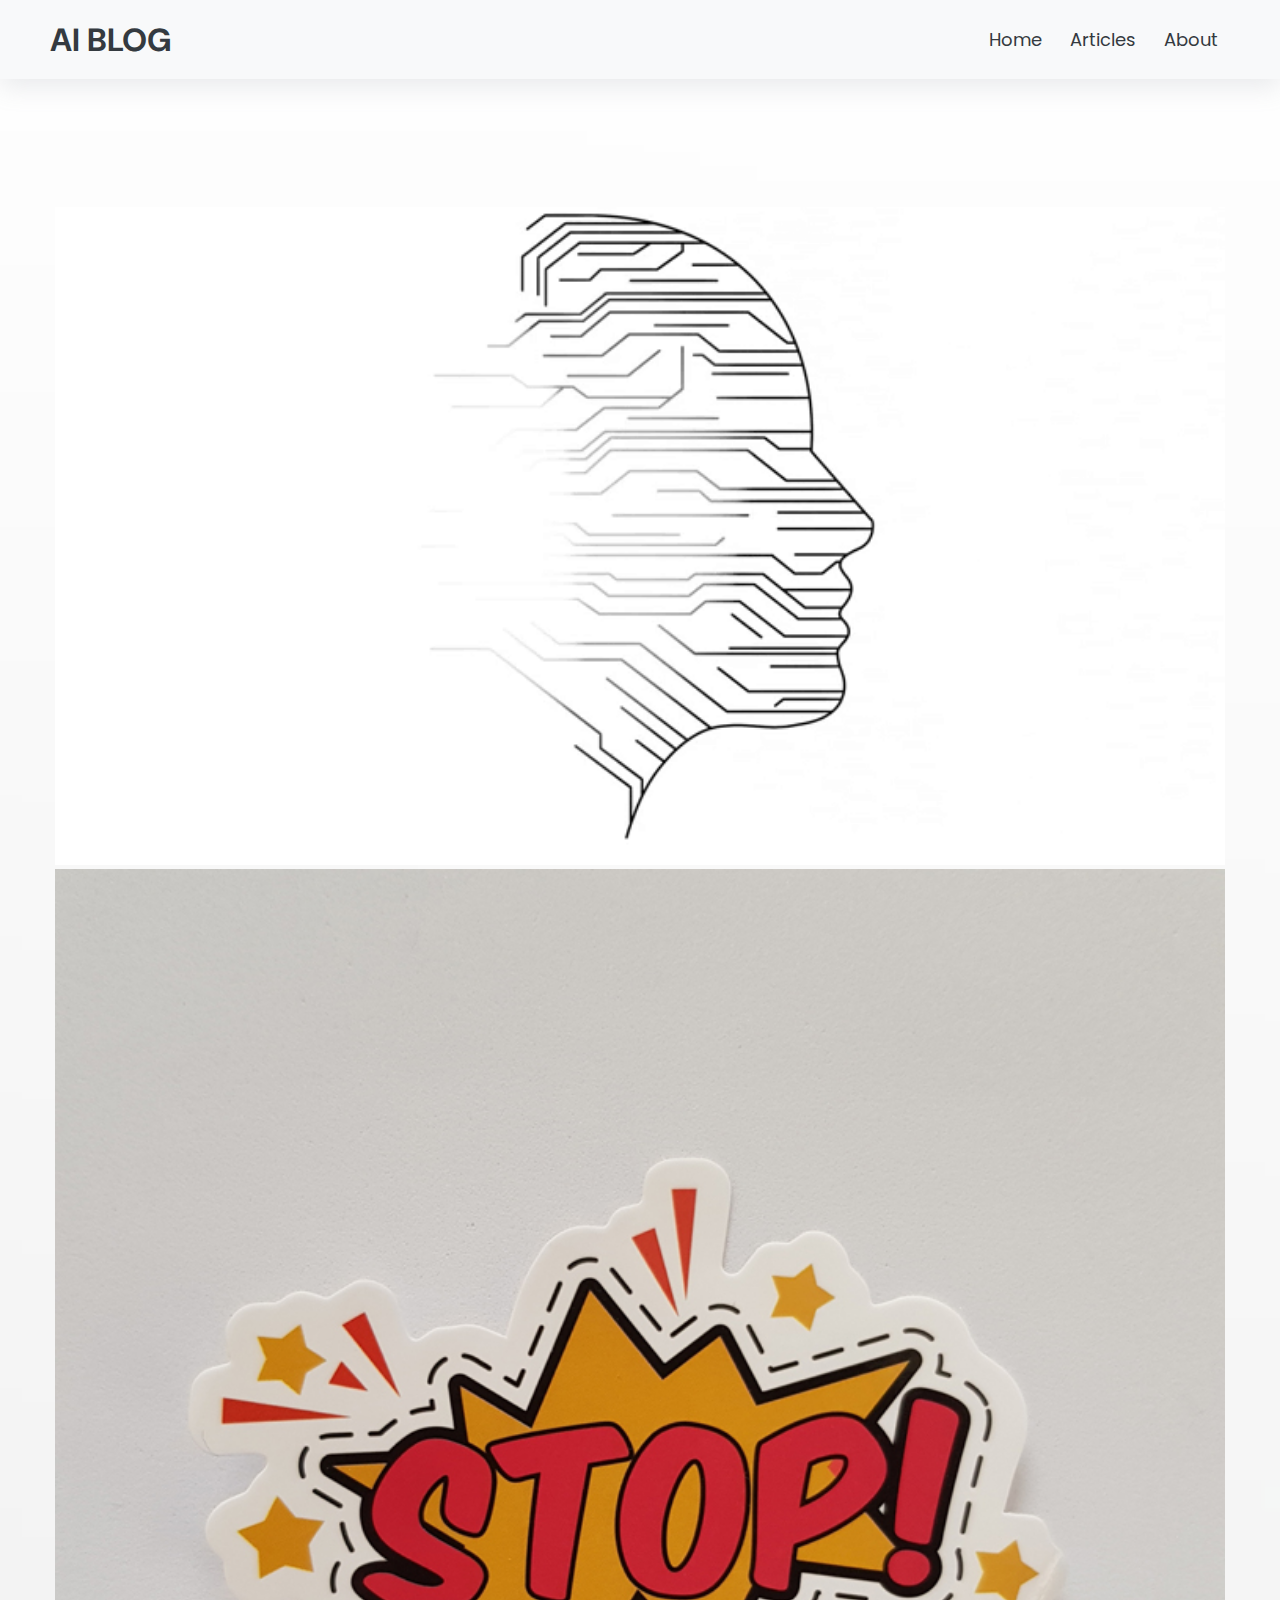
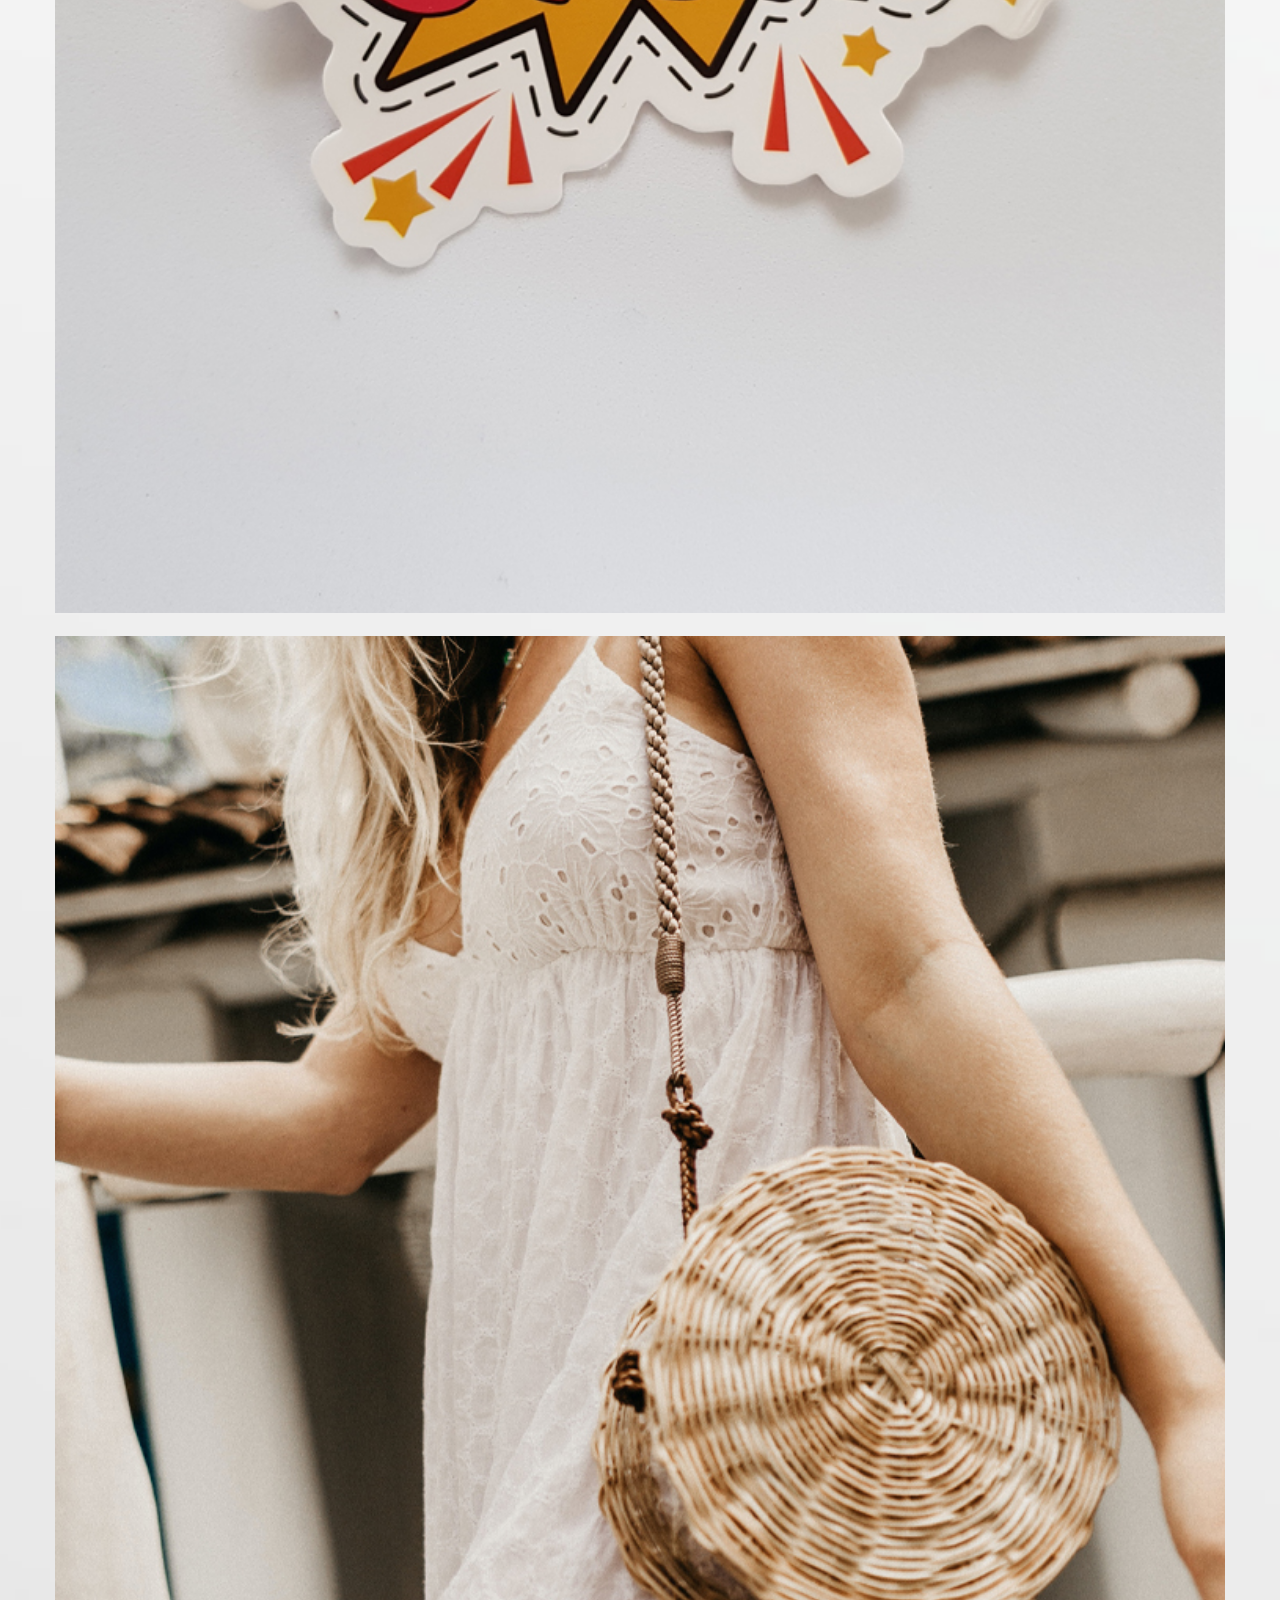
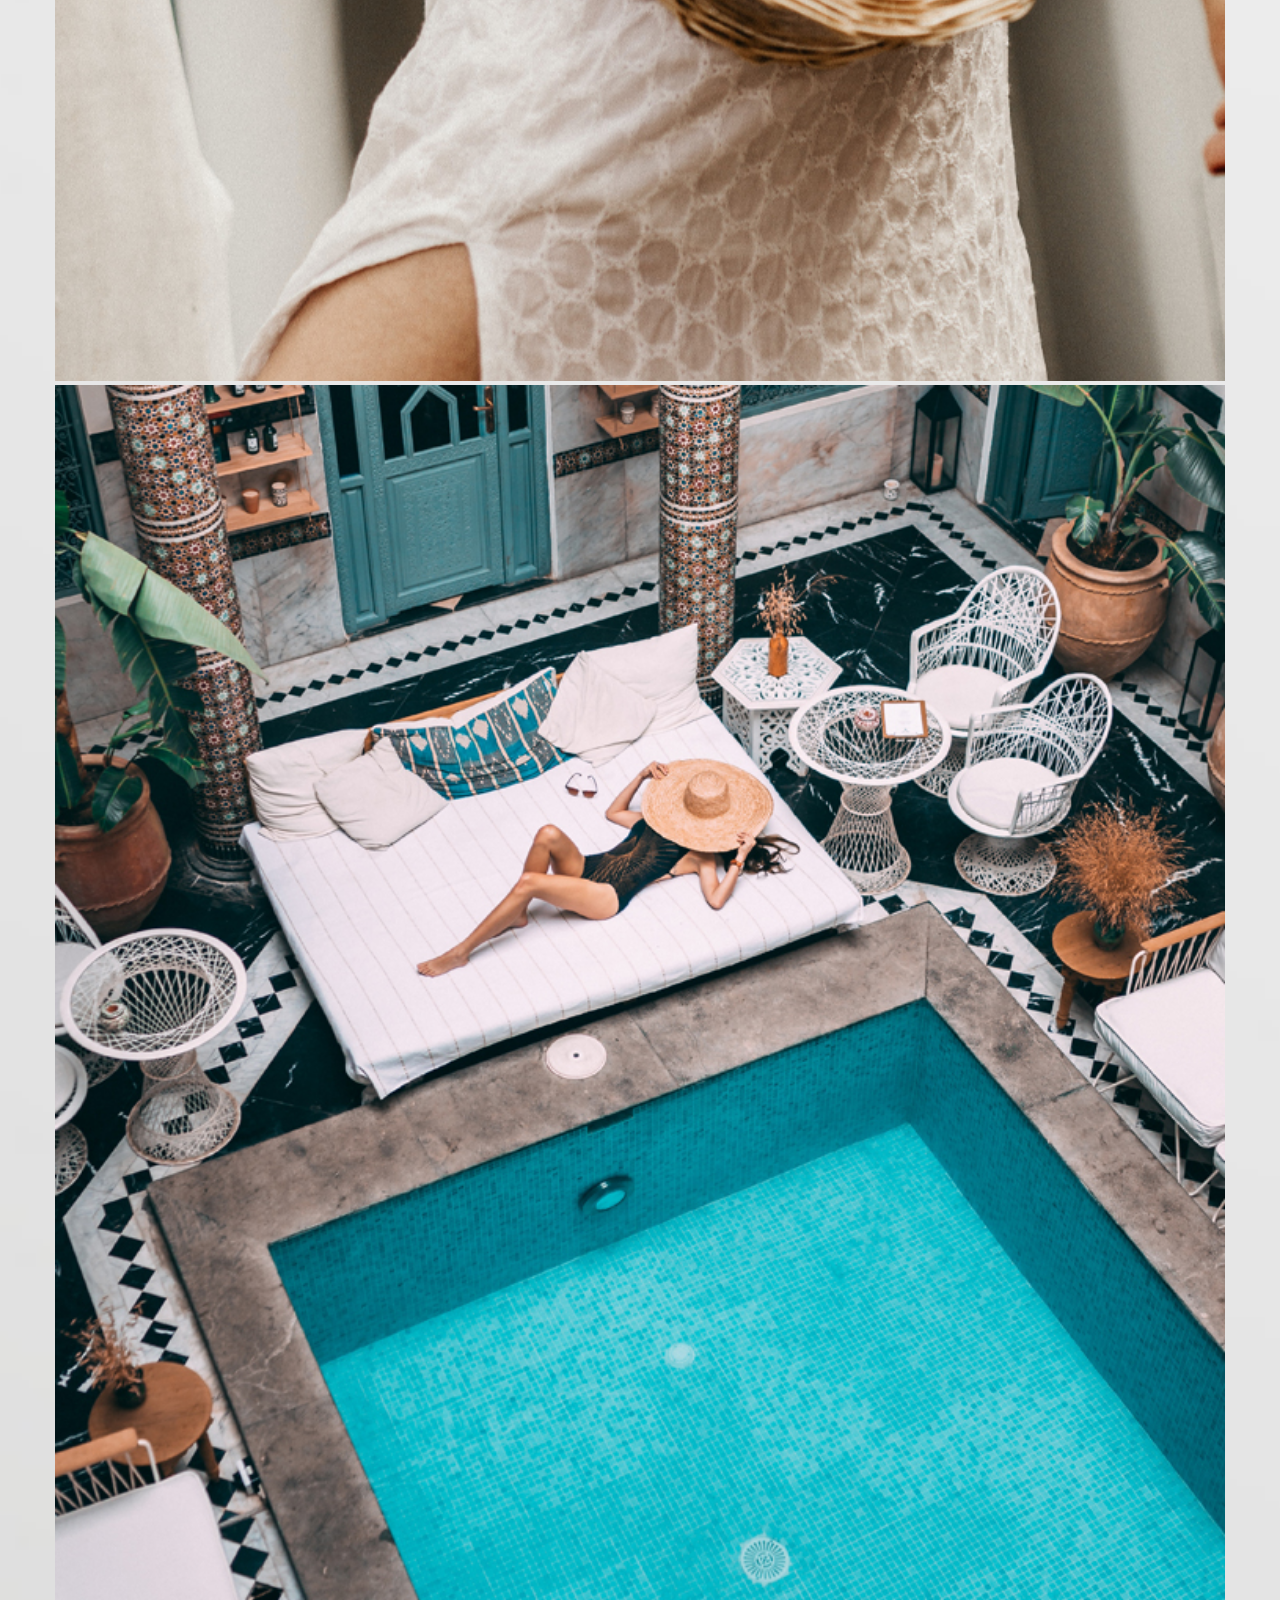
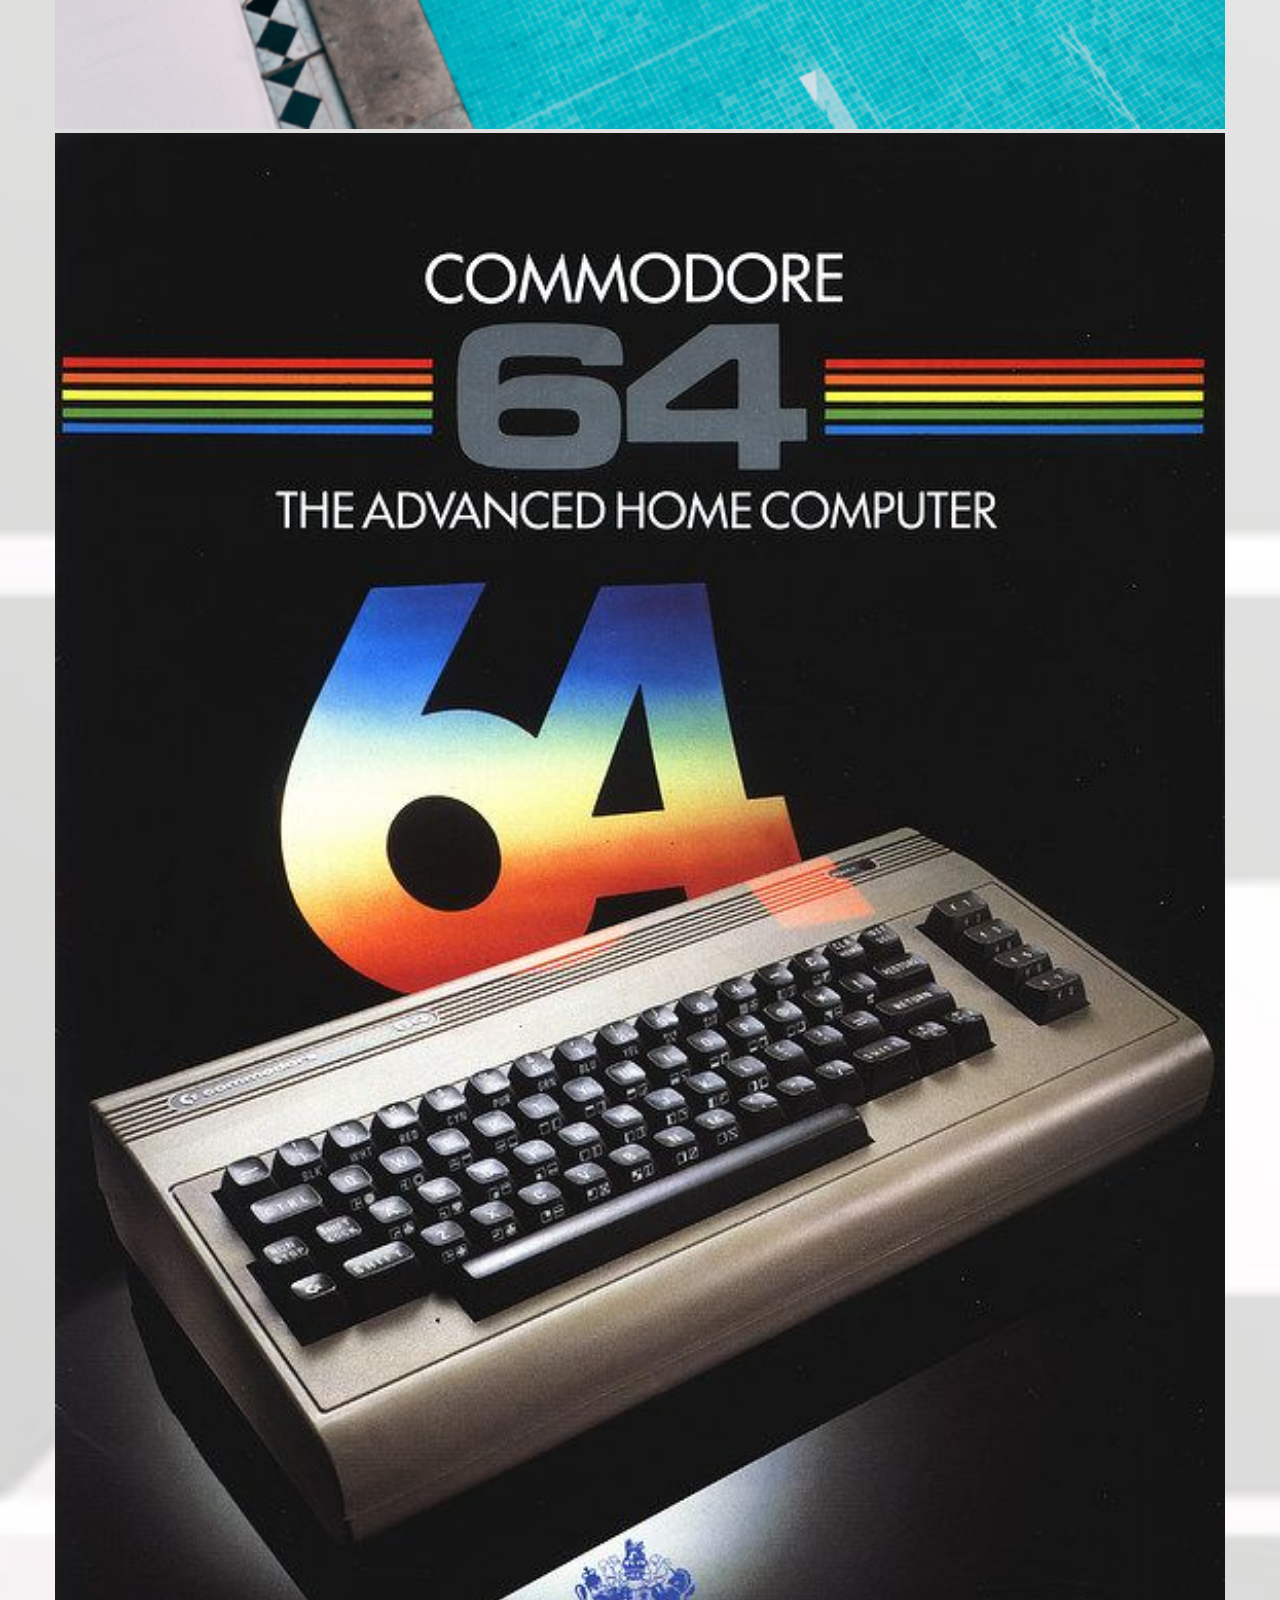
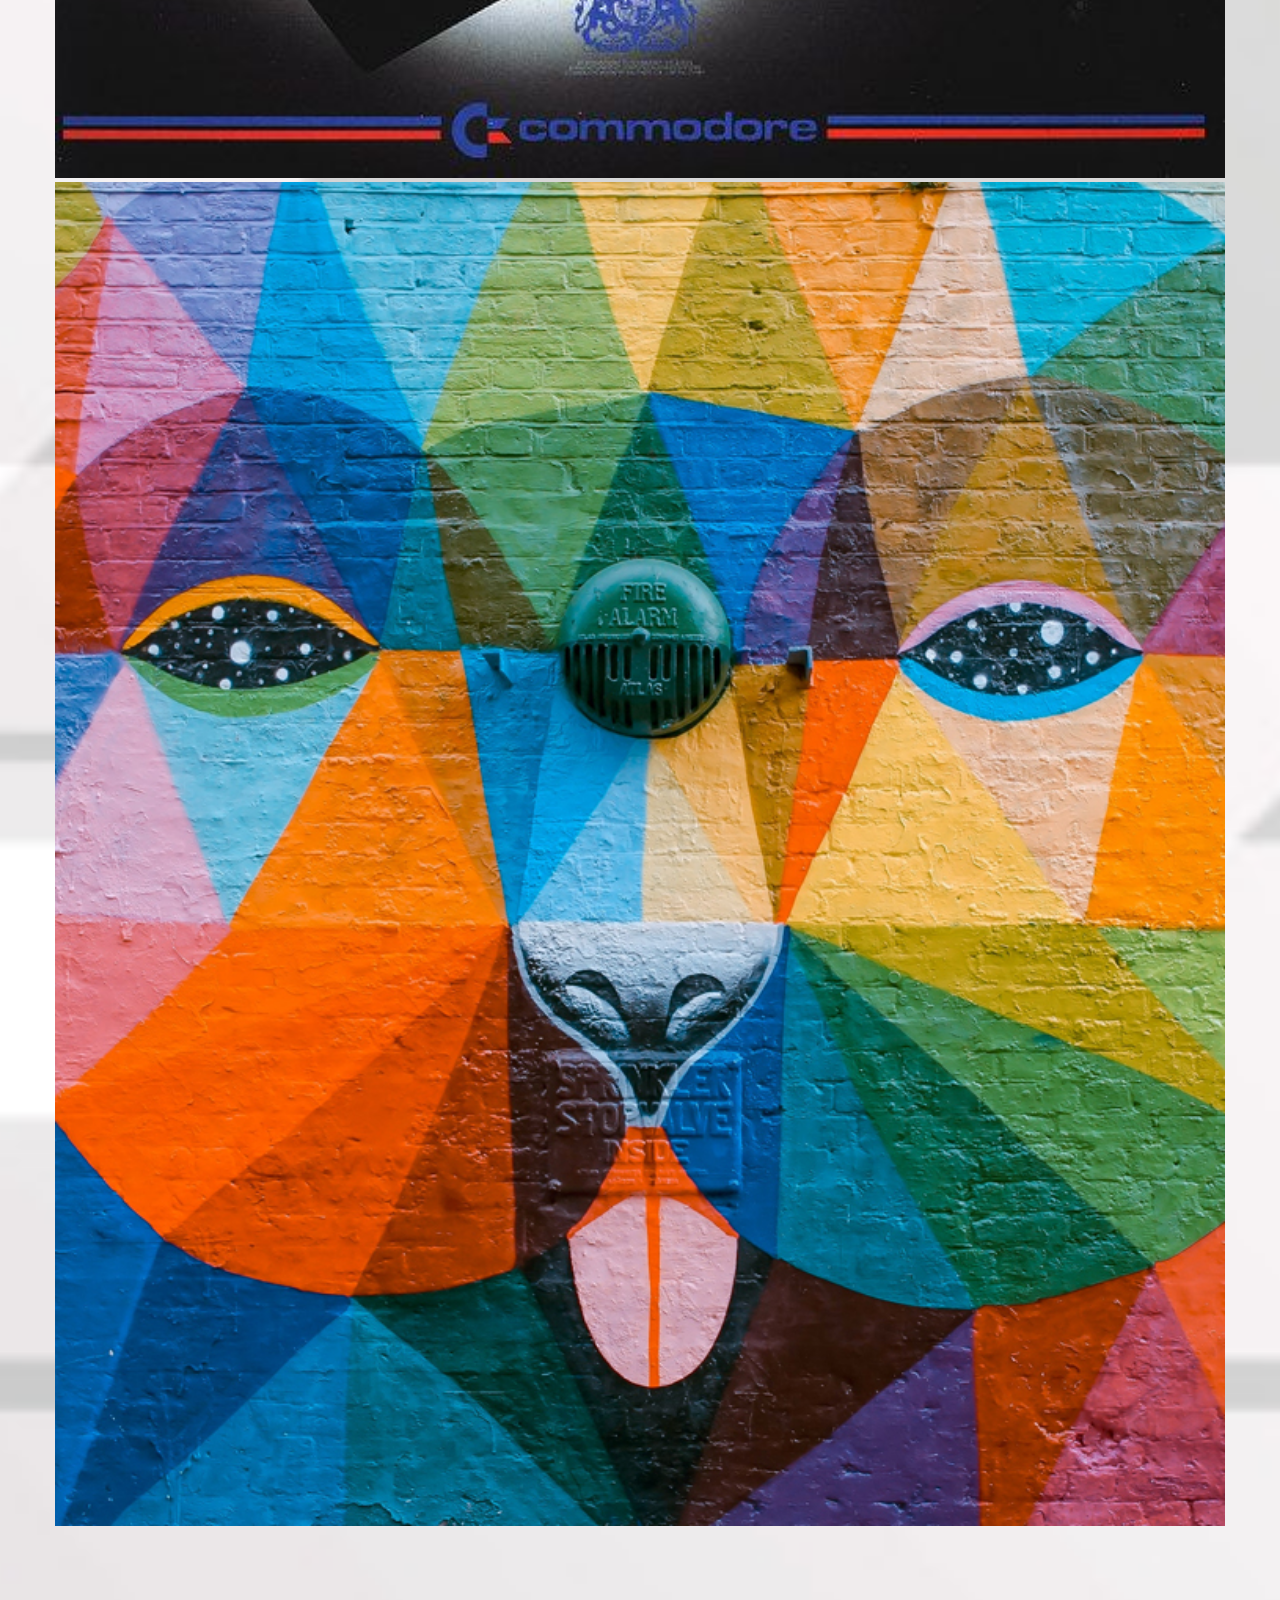
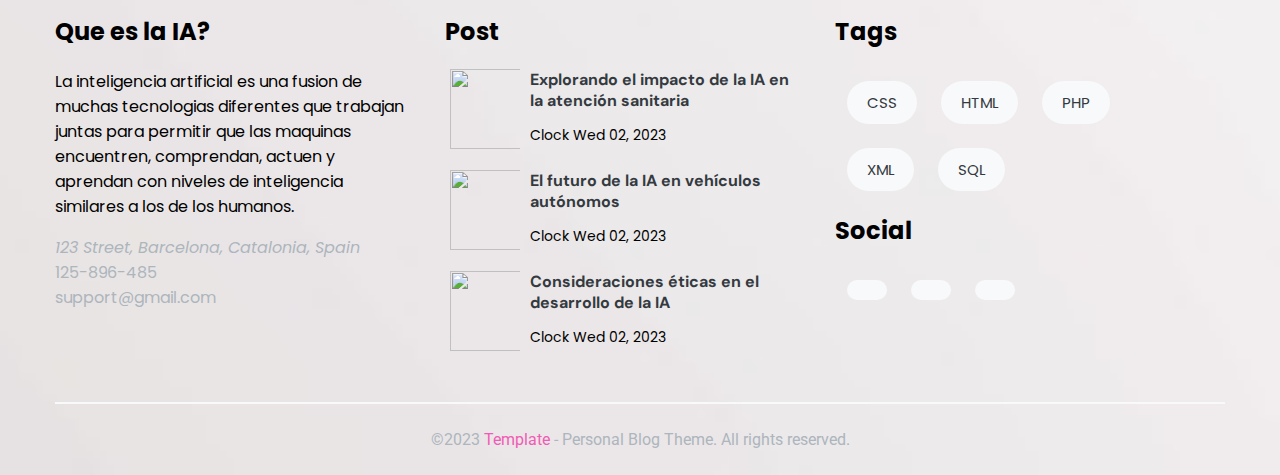
==== index.html @ ba65f767 "Actualizado" ====
<!DOCTYPE html>
<html lang="en">
<head>
    <meta charset="UTF-8">
    <meta name="viewport" content="width=device-width, initial-scale=1.0">
    <title>AI Blog</title>
    <link rel="stylesheet" href="https://cdnjs.cloudflare.com/ajax/libs/font-awesome/5.15.2/css/all.min.css" integrity="sha512-HK5fgLBL+xu6dm/Ii3z4xhlSUyZgTT9tuc/hSrtw6uzJOvgRr2a9jyxxT1ely+B+xFAmJKVSTbpM/CuL7qxO8w==" crossorigin="anonymous" />
    <link rel="stylesheet" href="https://cdnjs.cloudflare.com/ajax/libs/Swiper/6.4.5/swiper-bundle.min.css" integrity="sha512-m3pAvNriL711NMlhkZHK6K4Tu2/RjtrzyjxZU8mlAbxxoDoURy27KajN1LGTLeEEPvaN12mKAgSCrYEwF9y0jA==" crossorigin="anonymous" />
    <link rel="stylesheet" href="style.css">
</head>
<body style="background-image: url('./assets/Fondo.jpg'); background-size: cover; background-position: center; background-repeat: no-repeat;">
       <header id="header" class="shadow bg-light">
           <nav class="container navbar">
               <a href="https://jcarl0.github.io/Template-HTML/#" class="nav-brand text-dark">
                    AI BLOG
                </a>

                <!-- toggle button -->
                <button class="toggle-button">
                    <span><i class="fas fa-bars"></i></span>
                </button>

                <div class="collapse">
                    <ul class="navbar-nav">
                        <a href="index.html" class="nav-link">Home</a>
                        <a href="article.html" class="nav-link">Articles</a>
                        <a href="" class="nav-link">About</a>
                    </ul>
                </div>

                 
           </nav>
       </header>
    <!-- .Header -->

    <!-- Main Site -->
       <main id="site-main">

            <!-- Swiper slider -->
                <section class="slider">
                    <div class="container">

                        <!-- Slider main container -->
                            <div class="swiper-container">
                                <!-- Additional required wrapper -->
                                <div class="swiper-wrapper">
                                    <!-- Slides -->
                                    <div class="swiper-slide">
                                        <a href="#">
                                            <img src="./assets/AI3.gif" class="img-fluid" alt="">
                                        </a>
                                    </div>
                                     <!-- Slides -->
                                      <!-- Slides -->
                                    <div class="swiper-slide">
                                        <a href="#">
                                            <img src="./assets/slider/img2.jpg" class="img-fluid" alt="">
                                        </a>
                                    </div>
                                     <!-- Slides -->
                                      <!-- Slides -->
                                    <div class="swiper-slide">
                                        <a href="#">
                                            <img src="" class="img-fluid" alt="">
                                        </a>
                                    </div>
                                        <!-- Slides -->
                                             <!-- Slides -->
                                    <div class="swiper-slide">
                                        <a href="#">
                                            <img src="./assets/slider/img4.jpg" class="img-fluid" alt="">
                                        </a>
                                    </div>
                                        <!-- Slides -->
                                        <div class="swiper-slide">
                                            <a href="#">
                                                <img src="./assets/slider/img5.jpg" class="img-fluid" alt="">
                                            </a>
                                        </div>
                                            <!-- Slides -->
                                            <div class="swiper-slide">
                                                <a href="#">
                                                    <img src="./assets/slider/img6.jpg" class="img-fluid" alt="">
                                                </a>
                                            </div>
                                                <!-- Slides -->
                                                <div class="swiper-slide">
                                                    <a href="#">
                                                        <img src="./assets/slider/img7.jpg" class="img-fluid" alt="">
                                                    </a>
                                                </div>
                                                    <!-- Slides -->

                                </div>
                            </div>

                    </div>
                </section>
             <!-- .Swiper slider -->

       </main>
    <!-- .Main Site -->

    <!-- footer -->
       <footer id="footer">
           <div class="container">
               <div class="row mb-3">
                   <div class="col-3">
                       <h2 class="footer-title secondary-title">Que es la IA?</h2>

                       <div class="secondary-title text-secondary">
                            <p class="mt-2 ">
                                La inteligencia artificial es una fusion de muchas tecnologias diferentes que trabajan juntas 
                                para permitir que las maquinas encuentren, comprendan, actuen y aprendan 
                                con niveles de inteligencia similares a los de los humanos.
                            </p>
                            
                            <address>
                                <i class="fas fa-map-marker-alt text-primary"></i> 
                                123 Street, Barcelona, Catalonia, Spain
                            </address>

                            <div class="phone">
                                <i class="fas fa-mobile text-primary"></i> 
                                125-896-485
                            </div>

                            <div class="email">
                                <i class="fas fa-envelope text-primary"></i> 
                                support@gmail.com
                            </div>

                       </div>
                   </div>
                   <div class="col-3">
                       <h2 class="footer-title secondary-title">Post</h2>
                       <div class="feature-post">
                           <div class="flex-item">
                               <article class="article">
                                   <div class="d-flex">
                                           <img src="https://www.geriatricarea.com/wp-content/uploads/2021/07/geriatricarea-Inteligencia-Artificial-alcad.jpg" class="object-fit px-1" alt="">
                                           <div class="px-1">
                                               <a class="text-title display-2 text-dark">
                                                    Explorando el impacto de la IA en la atención sanitaria
                                               </a>
                                               <p class="secondary-title text-secondary display-3">
                                                    <span><i class="far fa-clock text-primary"></i> Clock Wed 02, 2023 </span>
                                               </p>
                                           </div>
                                       </a>
                                   </div>
                               </article>
                           </div>
                           <div class="flex-item">
                            <article class="article">
                                <div class="d-flex">
                                        <img src="https://www.sernauto.es/blog/wp-content/uploads/2022/09/coche-conectado-CABECERA.jpg" class="object-fit px-1" alt="">
                                        <div class="px-1">
                                            <a class="text-title display-2 text-dark">
                                                El futuro de la IA en vehículos autónomos
                                            </a>
                                            <p class="secondary-title text-secondary display-3">
                                                 <span><i class="far fa-clock text-primary"></i> Clock Wed 02, 2023 </span>
                                            </p>
                                        </div>
                                    </a>
                                </div>
                            </article>
                             </div>
                             <div class="flex-item">
                                <article class="article">
                                    <div class="d-flex">
                                            <img src="https://futuroelectrico.com/wp-content/uploads/2022/07/etica-en-la-inteligencia-artificia.jpg" class="object-fit px-1" alt="">
                                            <div class="px-1">
                                                <a class="text-title display-2 text-dark">
                                                    Consideraciones éticas en el desarrollo de la IA
                                                </a>
                                                <p class="secondary-title text-secondary display-3">
                                                     <span><i class="far fa-clock text-primary"></i> Clock Wed 02, 2023 </span>
                                                </p>
                                            </div>
                                        </a>
                                    </div>
                                </article>
                            </div>
                       </div>
                   </div>
                   <div class="col-3">
                        <h2 class="footer-title secondary-title">Tags</h2>

                        <div class="tags">
                            <div class="d-flex flex-wrap">
                                <a href="#"  class="nav-link btn bg-light">CSS</a>
                                <a href="#" class="nav-link btn bg-light">HTML</a>
                                <a href="#" class="nav-link btn bg-light">PHP</a>
                                <a href="#" class="nav-link btn bg-light">XML</a>
                                <a href="#" class="nav-link btn bg-light">SQL</a>
                            </div>
                        </div>

                        <h2 class="footer-title secondary-title mt-2">Social</h2>

                        <div class="tags social">
                            <div class="d-flex flex-wrap">
                                <a href="https://www.facebook.com" class="nav-link btn bg-light"><i class="fab fa-facebook-f"></i></a>
                                <a href="https://twitter.com/" class="nav-link btn bg-light"><i class="fab fa-twitter"></i></a>
                                <a href="https://www.instagram.com/" class="nav-link btn bg-light"><i class="fab fa-instagram"></i></a>
                            </div>
                        </div>

                   </div>
               </div>

               <!-- copyrights  -->
               <div class="copyrights">
                   <p class="text-center text-secondary display-2">
                        ©2023 <a href="#" class="text-primary">Template</a> - Personal Blog Theme. All rights reserved.
                   </p>
               </div>
           </div>
       </footer>
    <!-- .footer -->


    <!-- masonry libray for horizontal grid -->
    <script src="https://cdnjs.cloudflare.com/ajax/libs/masonry/4.2.2/masonry.pkgd.min.js" integrity="sha512-JRlcvSZAXT8+5SQQAvklXGJuxXTouyq8oIMaYERZQasB8SBDHZaUbeASsJWpk0UUrf89DP3/aefPPrlMR1h1yQ==" crossorigin="anonymous"></script>

    <!-- swiper slider cdn -->
    <script src="https://cdnjs.cloudflare.com/ajax/libs/Swiper/6.4.5/swiper-bundle.min.js" integrity="sha512-1LlEYE0qExJ/GUfAJ0k2K2fB5sIvMv/q6ueo3syohvQ3ElWDQVSMUOf39cxaDWHtNu7M6lF6ZC1H6A1m3SvheA==" crossorigin="anonymous"></script>

    <!-- custom javascript main.js file -->
    <script src="main.js"></script>
</body>
</html>
---- style.css ----
@import url('https://fonts.googleapis.com/css2?family=DM+Sans&family=Poppins&family=Roboto&display=swap');

/* root styling */

:root{
    --light : #f8f9fa;
    --secondary: #adb5bd;
    --dark: #343a40;
    --primary-color: #f15bb5;
    --secondary-color: #2ec4b6;
    --border : #e9ecef;
}

body{
    font-family: 'Roboto', sans-serif;
    padding: 0;
    margin: 0;
}

a{
    text-decoration: none;
}

* > *{
    box-sizing: border-box;
}

/* global styling */
.text-light{
    color: var(--light);
}

.text-secondary{
    color: var(--secondary);
}

.text-dark{
    color: var(--dark);
}

.text-primary{
    color: var(--primary-color);
}

.bg-light{
    background-color: var(--light);
}

.container{
    max-width: 1200px;
    padding: 0 15px;
    margin: auto;
}

.img-fluid{
    width: 100%;
}

.text-title{
    font-family: 'DM Sans', sans-serif;
    font-weight: bold;
}

.secondary-title{
    font-family: 'Poppins' , sans-serif;
}

.display-1{
    font-size: 22px;
}

.display-2{
    font-size: 16px;
}

.display-3{
    font-size: 14px;
}

.text-center{
    text-align: center;
}

.text-right{
    text-align: right;
}

.btn{
    padding: 15px 20px;
    border: none;
}

.btn-primary{
    border-radius: 4px;
    background-color: var(--secondary-color);
}

.object-fit{
    max-height: 120px;
    height: 80px;
    width: 80px;
    object-fit: fill;
}

.d-flex{
    display: flex;   
}

.flex-wrap{
    flex-wrap: wrap;
}

.justify-content-center{
    justify-content: center;
}

.justify-content-between{
    justify-content: space-between;
}

.mt-2{
    margin-top: 10px;
}

.mt-3{
    margin-top: 50px;
}

.mb-3{
    margin-bottom: 30px;
}

.m-0{
    margin: 0;
}

.px-1{
    padding-left: 5px;
    padding-right: 5px;
}

.px-2{
    padding-left: 20px;
    padding-right: 20px;
}

.py-1{
    padding-top: 10px;
    padding-bottom: 10px;
}

.py-2{
    padding-top: 20px;
    padding-bottom: 20px;
}

.py-3{
    padding-top: 30px;
    padding-bottom: 30px;
}

.thumbnail{
    width: 100%;
    height: 500px;
    object-fit: cover;
}

.rounded{
    height: 120px;
    width: 120px;
    object-fit: fill;
    border-radius: 99px;
}

.shadow{
    box-shadow: rgba(149, 157, 165, 0.2) 0px 8px 24px;
}


/* section styling */
 
/* ------- Navigation Menu ---------- */
.navbar{
    position: relative;
    display: flex;
    flex-direction: row;
    justify-content: space-between;
    padding: 10px;
}

.nav-brand{
    font-family: 'DM Sans', sans-serif;
    font-weight: bold;
    align-self: center;
    font-size: 32px;
}

.collapse{
    align-self: center;
}

.nav-link{
    font-size: 18px;
    margin: 12px;
    color: var(--dark);
    font-family: 'Poppins', sans-serif;
}

.nav-link:hover{
    color: #0099ff;
}

.search-box{
    display: inline;
    border-right: 1px solid var(--secondary);
    padding-right: 12px;
    margin-right: 10px;
}

.toggle-button{
    font-size: 21px;
    background-color: transparent;
    border: none;
    position: absolute;
    right: 0;
    margin: 8px 10px;
    display: none;
}

.toggle-button:focus{
    outline: none;
}


/* ------- .Navigation Menu ---------- */

/* ----------- Main Section ---------- */

#site-main{
    margin-top: 8em;
}

#posts{
    margin-bottom: 5em;
}

.grid{
    margin: 0 auto;
}

.grid .grid-item{
    width: calc(33.3333% - 20px);
    margin-bottom: 3em;
}

/* ----------- .Main Section ---------- */

/* ----------- footer ---------- */
#footer{
    padding-top: 4em;
}

#footer .feature-post .flex-item{
    margin-bottom: 10px;
}

#footer .tags a{
    border-radius: 40px;
    padding: 10px 20px;
    font-size: 15px;
}

#footer .copyrights{
    padding: 10px 0;
    border-top: 2px solid var(--light);
}


/* ----------- .footer ---------- */

/* ----------- article page ------- */

#post{
    padding: 0 2em;
    margin-bottom: 4em;
}

.post-footer .post-author{
    position: relative;
    margin-top: 4em;
    background-color: var(--light);
}

.post-footer .post-author::after{
    background-color: white;
    content: '';
    position: absolute;
    top: 0;
    left: 0;
    right: 0;
    height: 4em;
    z-index: 0;
}

.post-footer .post-author .author-avatar{
    margin: 0 auto;
    margin-bottom: 1em;
    position: inherit;
    z-index: 1;
}

.post-footer .post-comments .reply{
    padding-left: 7em;
}

.form-control{
    width: 100%;
    border: 2px solid var(--border);
    padding: 1em;
    font-size: 18px;
    margin-right: 10px;
    font-family: 'Poppins', sans-serif;
}

/* ----------- .article page ------- */

/* ----------- sidebar page ------- */
#sidebar .categories a{
    padding: 1em 3em;
    font-size: 18px;
    margin-bottom: 1em;
    background-color: var(--light);
    border-radius: 99px;
}

#sidebar .categories a:hover{
    background-color: var(--primary-color);
    color: #0099ff;
}

/* ----------- .sidebar page ------- */

/* ----------- sticky ------- */

.sticky{
    position: fixed;
    top: 0;
    z-index: 99;
    width: 100%;
}

.sticky + .content{
    padding-top: 60px;
}

/* ----------- .sticky ------- */



/* Media Query */

.row{
    display: flex;
}

.col-3{
    flex: 0 0 33.3333%;
    max-width: 33.3333%;
    padding-right: 35px;
}

.col-8{
    flex: 0 0 70%;
    max-width: 70%;
}

.col-4{
    flex: 0 0 30%;
    max-width: 30%;
}

body, h1, h2, h3, h4, h5, h6, p, a, li, span {
    color: black;
}
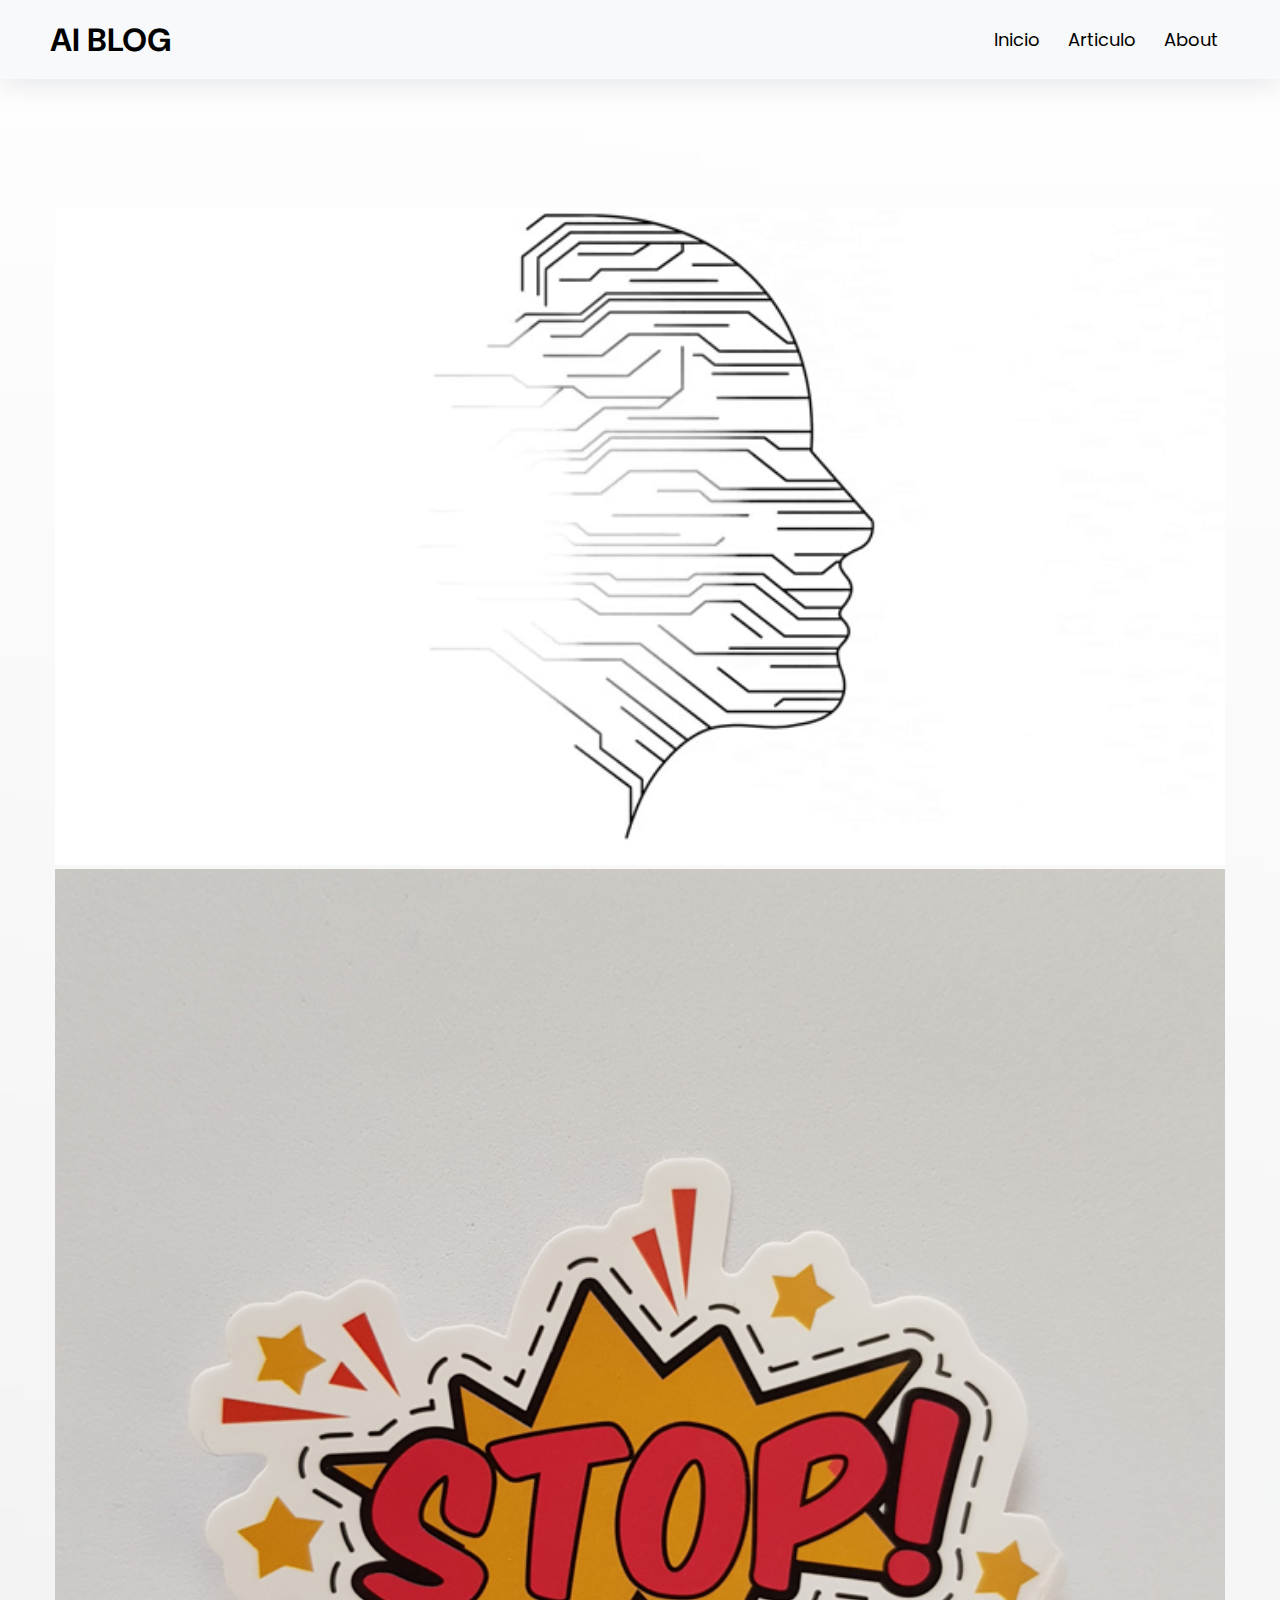
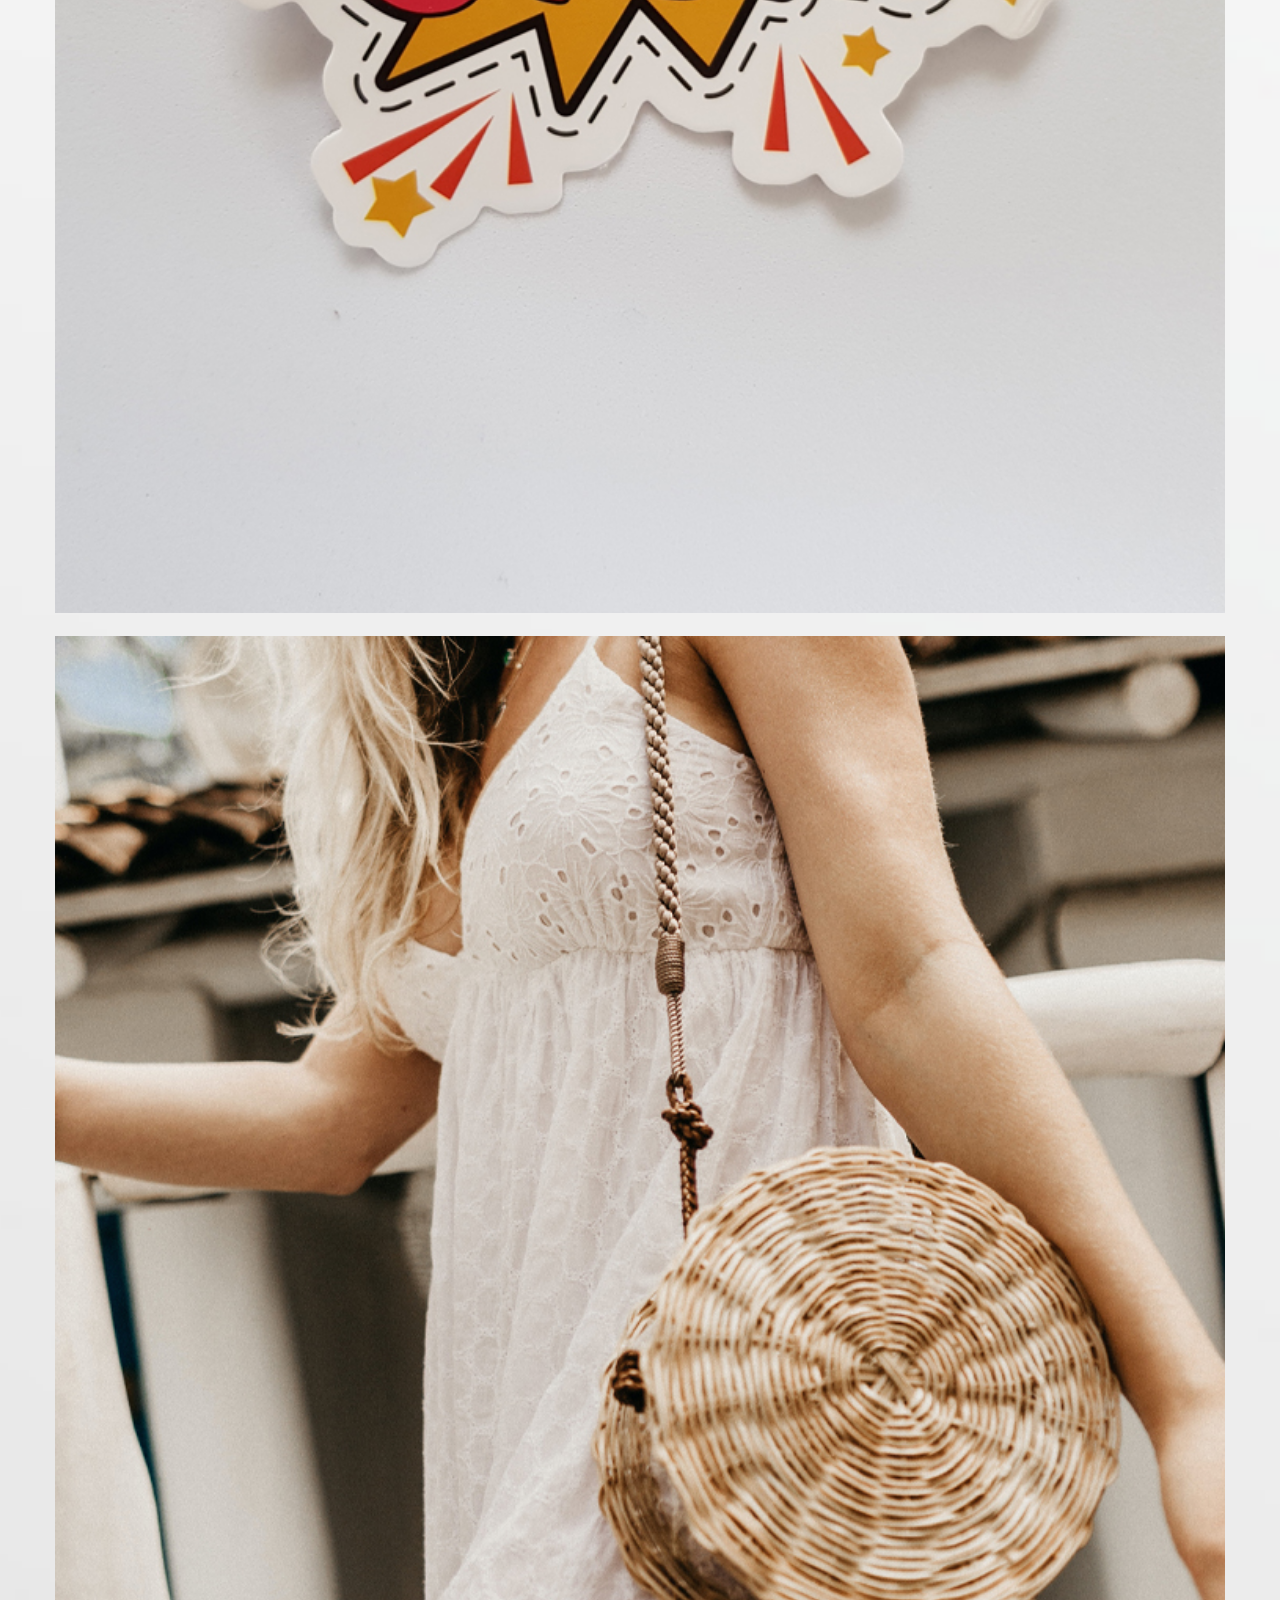
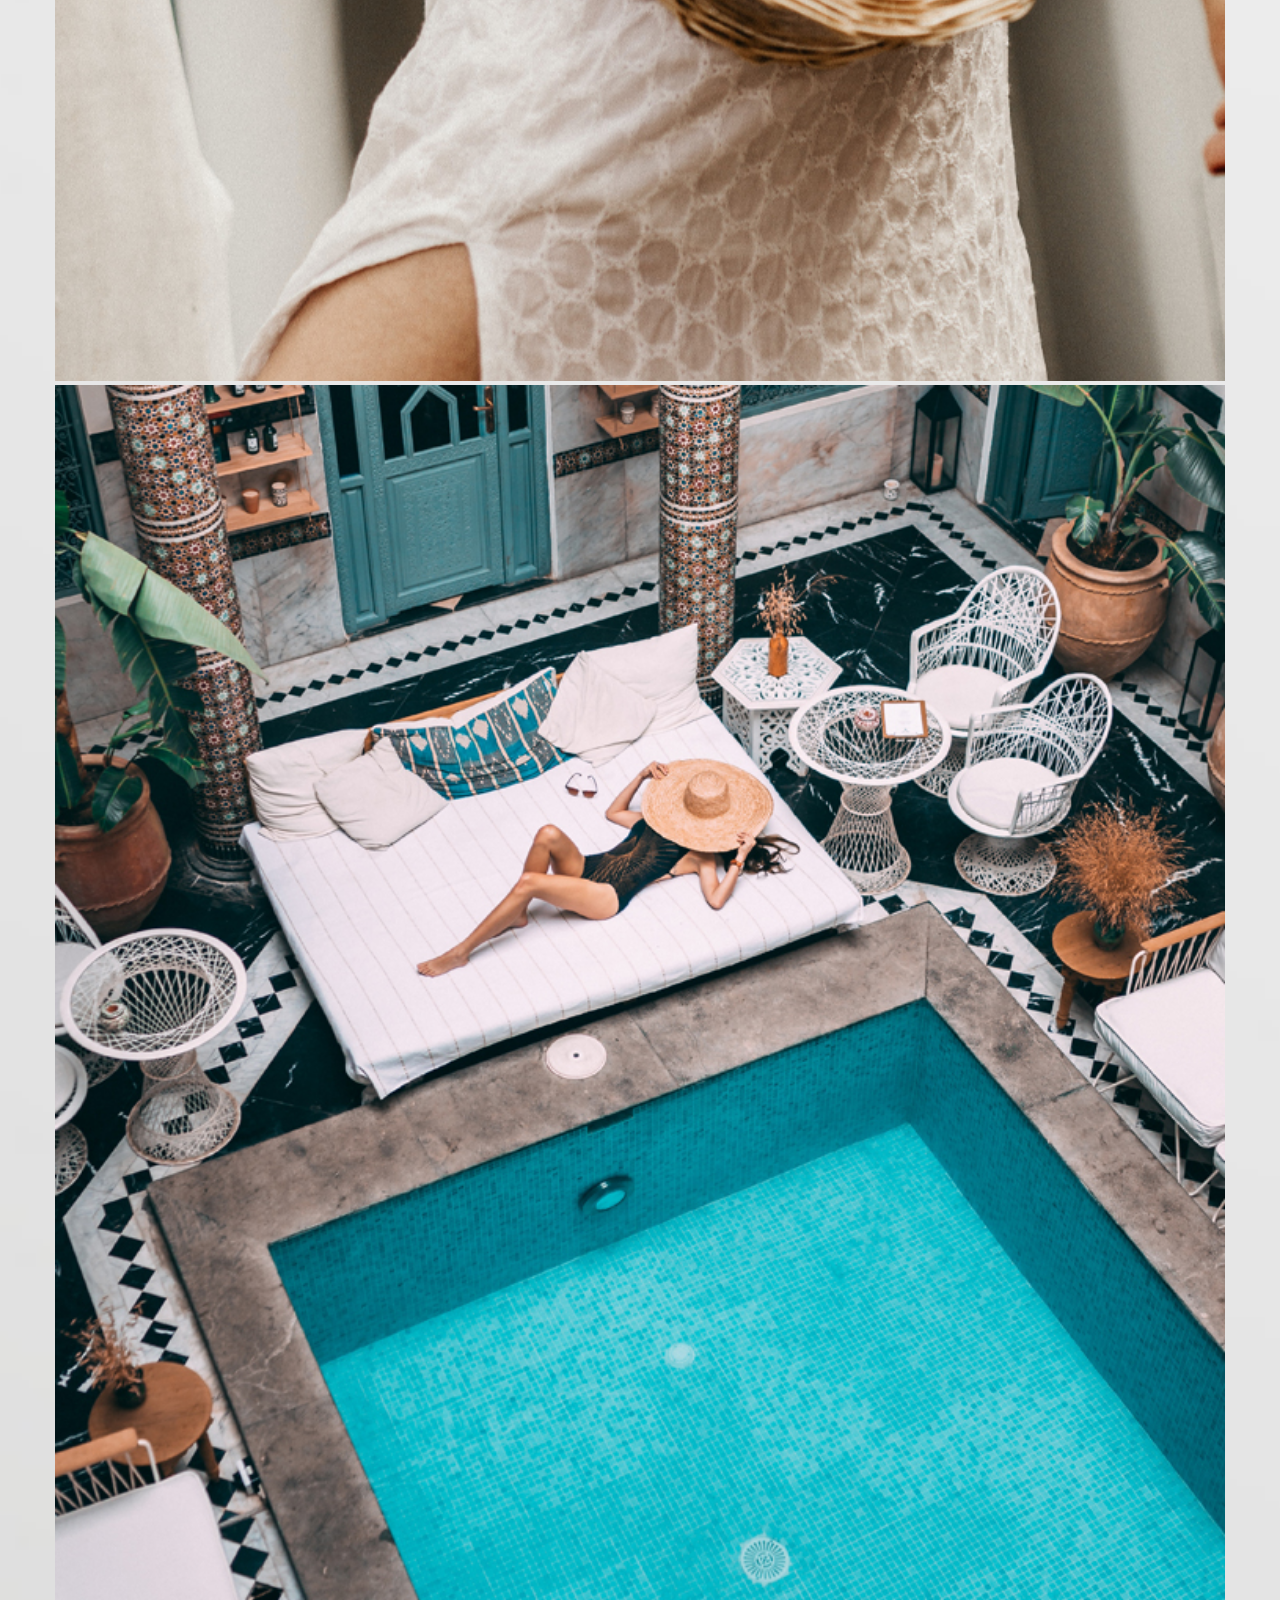
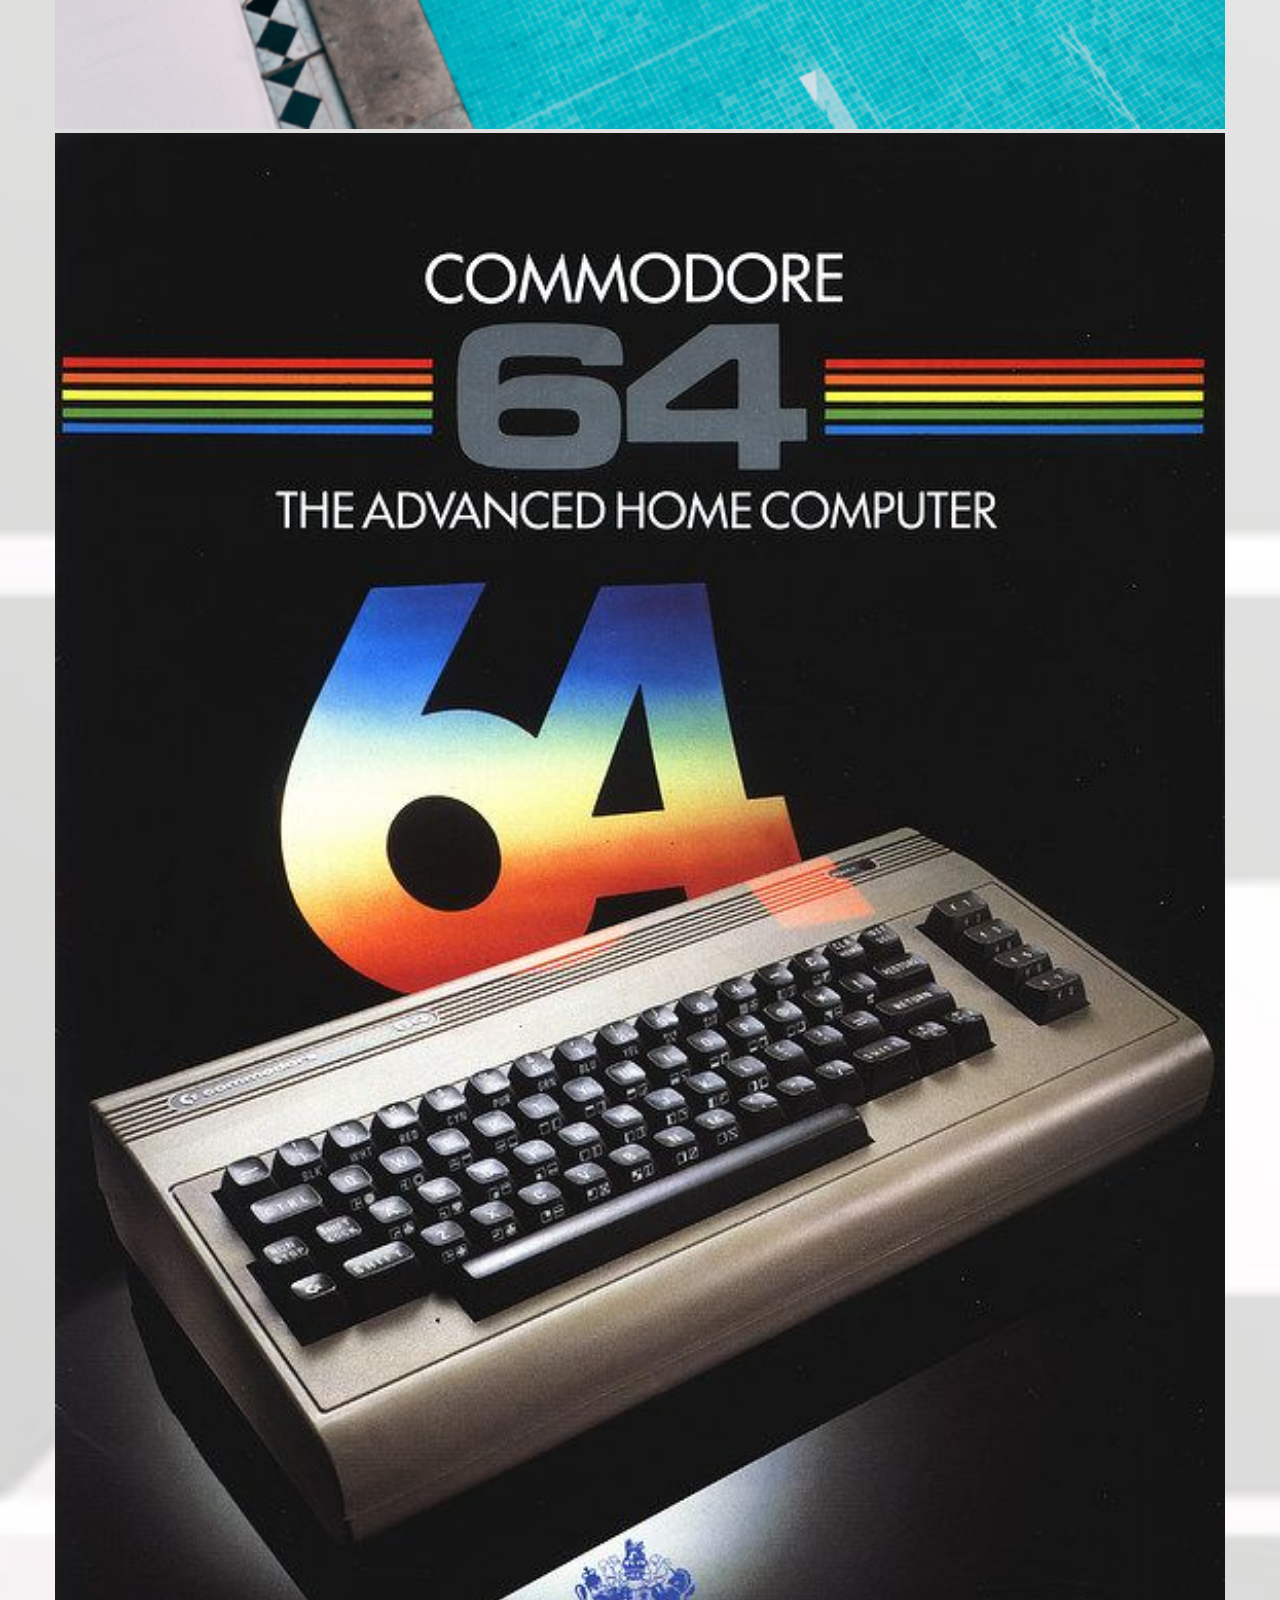
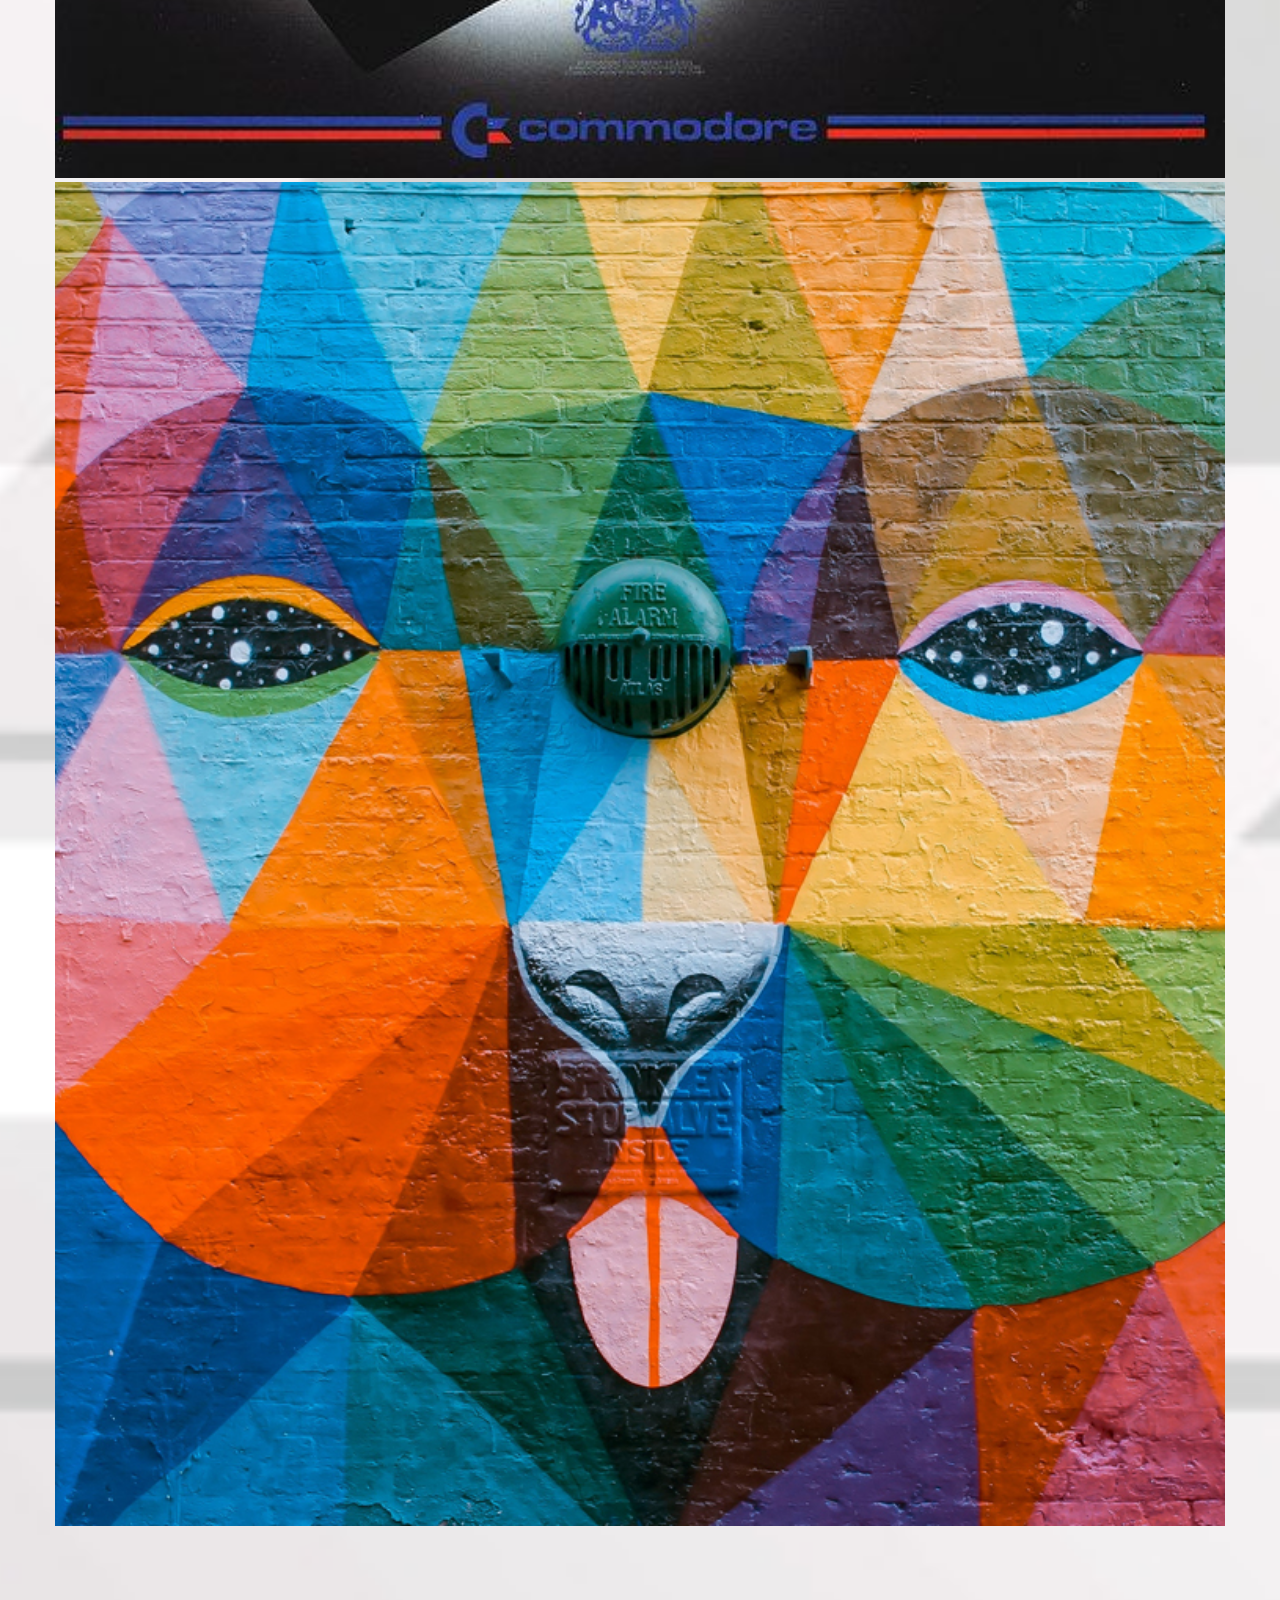
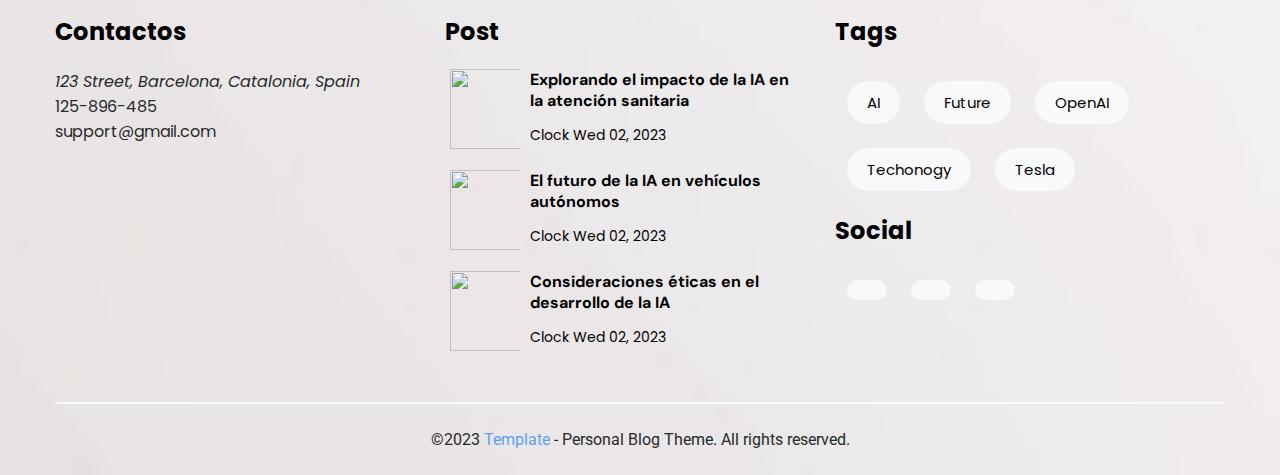
==== commit f31ad17c: "Actualizado" ====
--- a/index.html
+++ b/index.html
@@ -22,8 +22,8 @@
 
                 <div class="collapse">
                     <ul class="navbar-nav">
-                        <a href="index.html" class="nav-link">Home</a>
-                        <a href="article.html" class="nav-link">Articles</a>
+                        <a href="index.html" class="nav-link">Inicio</a>
+                        <a href="article.html" class="nav-link">Articulo</a>
                         <a href="" class="nav-link">About</a>
                     </ul>
                 </div>
@@ -106,27 +106,21 @@
            <div class="container">
                <div class="row mb-3">
                    <div class="col-3">
-                       <h2 class="footer-title secondary-title">Que es la IA?</h2>
+                       <h2 class="footer-title secondary-title">Contactos</h2>
 
                        <div class="secondary-title text-secondary">
-                            <p class="mt-2 ">
-                                La inteligencia artificial es una fusion de muchas tecnologias diferentes que trabajan juntas 
-                                para permitir que las maquinas encuentren, comprendan, actuen y aprendan 
-                                con niveles de inteligencia similares a los de los humanos.
-                            </p>
-                            
                             <address>
-                                <i class="fas fa-map-marker-alt text-primary"></i> 
+                                <i class="fas fa-map-marker-alt text-black"></i> 
                                 123 Street, Barcelona, Catalonia, Spain
                             </address>
 
                             <div class="phone">
-                                <i class="fas fa-mobile text-primary"></i> 
+                                <i class="fas fa-mobile text-black"></i> 
                                 125-896-485
                             </div>
 
                             <div class="email">
-                                <i class="fas fa-envelope text-primary"></i> 
+                                <i class="fas fa-envelope text-black"></i> 
                                 support@gmail.com
                             </div>
 
@@ -144,7 +138,7 @@
                                                     Explorando el impacto de la IA en la atención sanitaria
                                                </a>
                                                <p class="secondary-title text-secondary display-3">
-                                                    <span><i class="far fa-clock text-primary"></i> Clock Wed 02, 2023 </span>
+                                                    <span><i class="far fa-clock text-black"></i> Clock Wed 02, 2023 </span>
                                                </p>
                                            </div>
                                        </a>
@@ -160,7 +154,7 @@
                                                 El futuro de la IA en vehículos autónomos
                                             </a>
                                             <p class="secondary-title text-secondary display-3">
-                                                 <span><i class="far fa-clock text-primary"></i> Clock Wed 02, 2023 </span>
+                                                 <span><i class="far fa-clock text-black"></i> Clock Wed 02, 2023 </span>
                                             </p>
                                         </div>
                                     </a>
@@ -176,7 +170,7 @@
                                                     Consideraciones éticas en el desarrollo de la IA
                                                 </a>
                                                 <p class="secondary-title text-secondary display-3">
-                                                     <span><i class="far fa-clock text-primary"></i> Clock Wed 02, 2023 </span>
+                                                     <span><i class="far fa-clock text-black"></i> Clock Wed 02, 2023 </span>
                                                 </p>
                                             </div>
                                         </a>
@@ -190,11 +184,11 @@
 
                         <div class="tags">
                             <div class="d-flex flex-wrap">
-                                <a href="#"  class="nav-link btn bg-light">CSS</a>
-                                <a href="#" class="nav-link btn bg-light">HTML</a>
-                                <a href="#" class="nav-link btn bg-light">PHP</a>
-                                <a href="#" class="nav-link btn bg-light">XML</a>
-                                <a href="#" class="nav-link btn bg-light">SQL</a>
+                                <a href="#"  class="nav-link btn bg-light">AI</a>
+                                <a href="#" class="nav-link btn bg-light">Future</a>
+                                <a href="#" class="nav-link btn bg-light">OpenAI</a>
+                                <a href="#" class="nav-link btn bg-light">Techonogy</a>
+                                <a href="#" class="nav-link btn bg-light">Tesla</a>
                             </div>
                         </div>
 
--- a/style.css
+++ b/style.css
@@ -4,9 +4,9 @@
 
 :root{
     --light : #f8f9fa;
-    --secondary: #adb5bd;
-    --dark: #343a40;
-    --primary-color: #f15bb5;
+    --secondary: #27292b;
+    --dark: #000000;
+    --primary-color: #5ba1f1;
     --secondary-color: #2ec4b6;
     --border : #e9ecef;
 }
@@ -207,7 +207,7 @@
 }
 
 .nav-link:hover{
-    color: #0099ff;
+    color: var(--primary-color);
 }
 
 .search-box{
@@ -335,7 +335,7 @@
 
 #sidebar .categories a:hover{
     background-color: var(--primary-color);
-    color: #0099ff;
+    color: var(--light);
 }
 
 /* ----------- .sidebar page ------- */
@@ -382,3 +382,8 @@
 body, h1, h2, h3, h4, h5, h6, p, a, li, span {
     color: black;
 }
+
+.text-black {
+    color: black;
+}
+
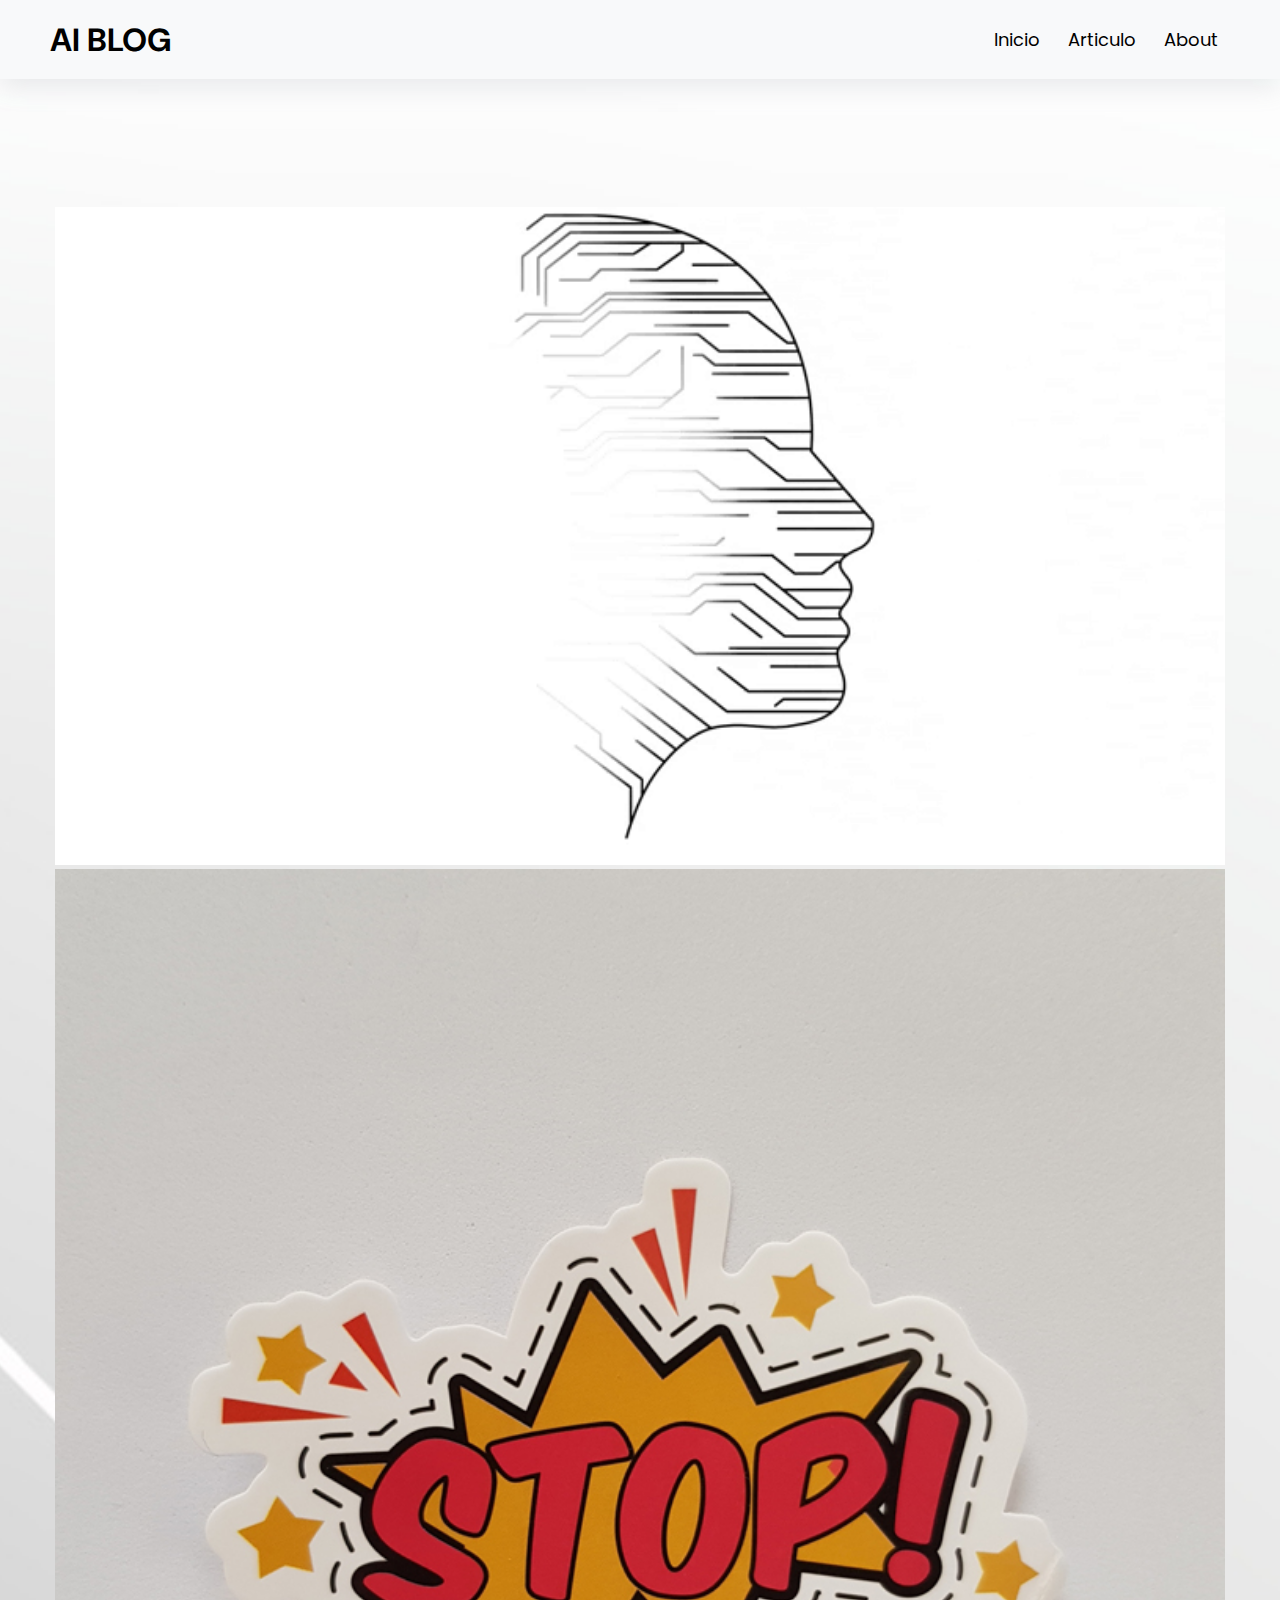
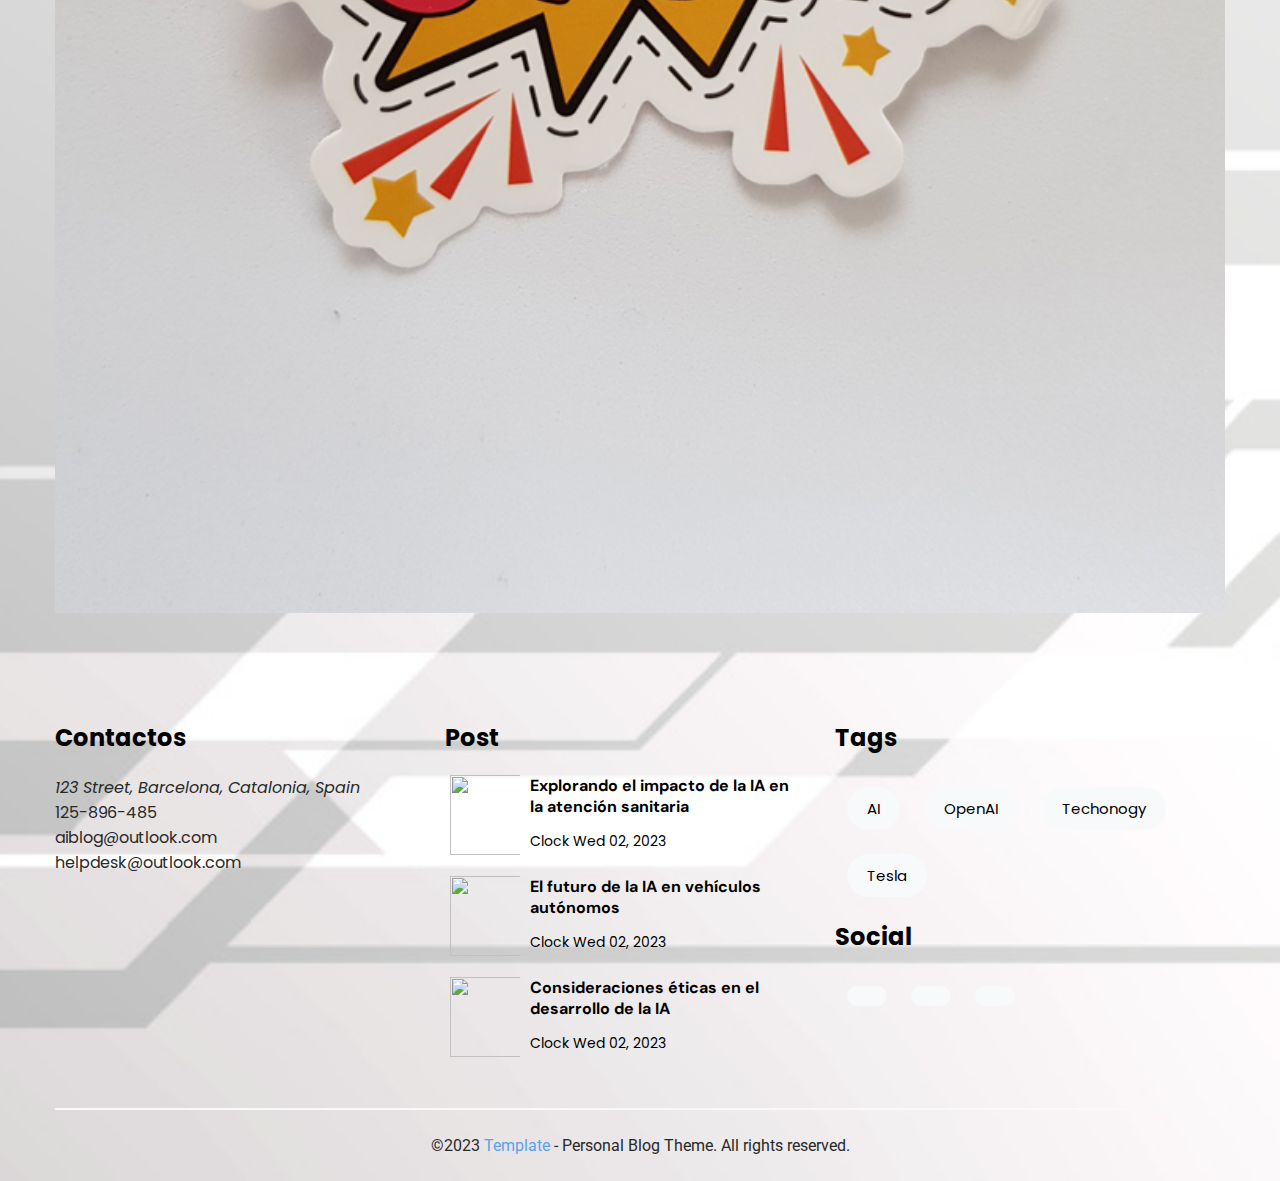
==== commit d0a82cf5: "Actualizado" ====
--- a/index.html
+++ b/index.html
@@ -39,66 +39,32 @@
             <!-- Swiper slider -->
                 <section class="slider">
                     <div class="container">
+                        <div class="swiper-container">
+                             <div class="swiper-wrapper">
+                                <div class="swiper-slide">
+                                    <a href="#">
+                                        <img src="./assets/AI3.gif" class="img-fluid" alt="">
+                                    </a>
+                                </div>
 
-                        <!-- Slider main container -->
-                            <div class="swiper-container">
-                                <!-- Additional required wrapper -->
-                                <div class="swiper-wrapper">
-                                    <!-- Slides -->
-                                    <div class="swiper-slide">
-                                        <a href="#">
-                                            <img src="./assets/AI3.gif" class="img-fluid" alt="">
-                                        </a>
-                                    </div>
-                                     <!-- Slides -->
-                                      <!-- Slides -->
-                                    <div class="swiper-slide">
-                                        <a href="#">
-                                            <img src="./assets/slider/img2.jpg" class="img-fluid" alt="">
-                                        </a>
-                                    </div>
-                                     <!-- Slides -->
-                                      <!-- Slides -->
-                                    <div class="swiper-slide">
-                                        <a href="#">
-                                            <img src="" class="img-fluid" alt="">
-                                        </a>
-                                    </div>
-                                        <!-- Slides -->
-                                             <!-- Slides -->
-                                    <div class="swiper-slide">
-                                        <a href="#">
-                                            <img src="./assets/slider/img4.jpg" class="img-fluid" alt="">
-                                        </a>
-                                    </div>
-                                        <!-- Slides -->
-                                        <div class="swiper-slide">
-                                            <a href="#">
-                                                <img src="./assets/slider/img5.jpg" class="img-fluid" alt="">
-                                            </a>
-                                        </div>
-                                            <!-- Slides -->
-                                            <div class="swiper-slide">
-                                                <a href="#">
-                                                    <img src="./assets/slider/img6.jpg" class="img-fluid" alt="">
-                                                </a>
-                                            </div>
-                                                <!-- Slides -->
-                                                <div class="swiper-slide">
-                                                    <a href="#">
-                                                        <img src="./assets/slider/img7.jpg" class="img-fluid" alt="">
-                                                    </a>
-                                                </div>
-                                                    <!-- Slides -->
+                                <div class="swiper-slide">
+                                    <a href="#">
+                                        <img src="./assets/slider/img2.jpg" class="img-fluid" alt="">
+                                    </a>
+                                </div>
 
+                                <div class="swiper-slide">
+                                    <a href="#">
+                                        <img src="" class="img-fluid" alt="">
+                                    </a>
                                 </div>
                             </div>
-
+                        </div>
                     </div>
                 </section>
-             <!-- .Swiper slider -->
+       </main>
 
-       </main>
+
     <!-- .Main Site -->
 
     <!-- footer -->
@@ -110,18 +76,22 @@
 
                        <div class="secondary-title text-secondary">
                             <address>
-                                <i class="fas fa-map-marker-alt text-black"></i> 
+                                <i class="fas fa-map-marker-alt text-primary"></i> 
                                 123 Street, Barcelona, Catalonia, Spain
                             </address>
 
                             <div class="phone">
-                                <i class="fas fa-mobile text-black"></i> 
+                                <i class="fas fa-mobile text-primary"></i> 
                                 125-896-485
                             </div>
 
                             <div class="email">
-                                <i class="fas fa-envelope text-black"></i> 
-                                support@gmail.com
+                                <i class="fas fa-envelope text-primary"></i> 
+                                aiblog@outlook.com
+                            </div>
+                            <div class="email">
+                                <i class="fas fa-envelope text-primary"></i> 
+                                helpdesk@outlook.com
                             </div>
 
                        </div>
@@ -132,13 +102,13 @@
                            <div class="flex-item">
                                <article class="article">
                                    <div class="d-flex">
-                                           <img src="https://www.geriatricarea.com/wp-content/uploads/2021/07/geriatricarea-Inteligencia-Artificial-alcad.jpg" class="object-fit px-1" alt="">
+                                        <img src="https://www.geriatricarea.com/wp-content/uploads/2021/07/geriatricarea-Inteligencia-Artificial-alcad.jpg" class="object-fit px-1" alt="">
                                            <div class="px-1">
                                                <a class="text-title display-2 text-dark">
                                                     Explorando el impacto de la IA en la atención sanitaria
                                                </a>
                                                <p class="secondary-title text-secondary display-3">
-                                                    <span><i class="far fa-clock text-black"></i> Clock Wed 02, 2023 </span>
+                                                    <span><i class="far fa-clock text-primary"></i> Clock Wed 02, 2023 </span>
                                                </p>
                                            </div>
                                        </a>
@@ -148,13 +118,13 @@
                            <div class="flex-item">
                             <article class="article">
                                 <div class="d-flex">
-                                        <img src="https://www.sernauto.es/blog/wp-content/uploads/2022/09/coche-conectado-CABECERA.jpg" class="object-fit px-1" alt="">
+                                    <img src="https://www.sernauto.es/blog/wp-content/uploads/2022/09/coche-conectado-CABECERA.jpg" class="object-fit px-1" alt="">
                                         <div class="px-1">
                                             <a class="text-title display-2 text-dark">
                                                 El futuro de la IA en vehículos autónomos
                                             </a>
                                             <p class="secondary-title text-secondary display-3">
-                                                 <span><i class="far fa-clock text-black"></i> Clock Wed 02, 2023 </span>
+                                                 <span><i class="far fa-clock text-primary"></i> Clock Wed 02, 2023 </span>
                                             </p>
                                         </div>
                                     </a>
@@ -164,13 +134,13 @@
                              <div class="flex-item">
                                 <article class="article">
                                     <div class="d-flex">
-                                            <img src="https://futuroelectrico.com/wp-content/uploads/2022/07/etica-en-la-inteligencia-artificia.jpg" class="object-fit px-1" alt="">
+                                        <img src="https://futuroelectrico.com/wp-content/uploads/2022/07/etica-en-la-inteligencia-artificia.jpg" class="object-fit px-1" alt="">
                                             <div class="px-1">
                                                 <a class="text-title display-2 text-dark">
                                                     Consideraciones éticas en el desarrollo de la IA
                                                 </a>
                                                 <p class="secondary-title text-secondary display-3">
-                                                     <span><i class="far fa-clock text-black"></i> Clock Wed 02, 2023 </span>
+                                                     <span><i class="far fa-clock text-primary"></i> Clock Wed 02, 2023 </span>
                                                 </p>
                                             </div>
                                         </a>
@@ -184,11 +154,10 @@
 
                         <div class="tags">
                             <div class="d-flex flex-wrap">
-                                <a href="#"  class="nav-link btn bg-light">AI</a>
-                                <a href="#" class="nav-link btn bg-light">Future</a>
-                                <a href="#" class="nav-link btn bg-light">OpenAI</a>
-                                <a href="#" class="nav-link btn bg-light">Techonogy</a>
-                                <a href="#" class="nav-link btn bg-light">Tesla</a>
+                                <a href="https://en.wikipedia.org/wiki/Artificial_intelligence"  class="nav-link btn bg-light">AI</a>
+                                <a href="https://openai.com" class="nav-link btn bg-light">OpenAI</a>
+                                <a href="https://www.pccomponentes.com" class="nav-link btn bg-light">Techonogy</a>
+                                <a href="https://www.tesla.com" class="nav-link btn bg-light">Tesla</a>
                             </div>
                         </div>
 
@@ -204,8 +173,7 @@
 
                    </div>
                </div>
-
-               <!-- copyrights  -->
+               
                <div class="copyrights">
                    <p class="text-center text-secondary display-2">
                         ©2023 <a href="#" class="text-primary">Template</a> - Personal Blog Theme. All rights reserved.
@@ -215,14 +183,8 @@
        </footer>
     <!-- .footer -->
 
-
-    <!-- masonry libray for horizontal grid -->
     <script src="https://cdnjs.cloudflare.com/ajax/libs/masonry/4.2.2/masonry.pkgd.min.js" integrity="sha512-JRlcvSZAXT8+5SQQAvklXGJuxXTouyq8oIMaYERZQasB8SBDHZaUbeASsJWpk0UUrf89DP3/aefPPrlMR1h1yQ==" crossorigin="anonymous"></script>
-
-    <!-- swiper slider cdn -->
     <script src="https://cdnjs.cloudflare.com/ajax/libs/Swiper/6.4.5/swiper-bundle.min.js" integrity="sha512-1LlEYE0qExJ/GUfAJ0k2K2fB5sIvMv/q6ueo3syohvQ3ElWDQVSMUOf39cxaDWHtNu7M6lF6ZC1H6A1m3SvheA==" crossorigin="anonymous"></script>
-
-    <!-- custom javascript main.js file -->
     <script src="main.js"></script>
 </body>
 </html>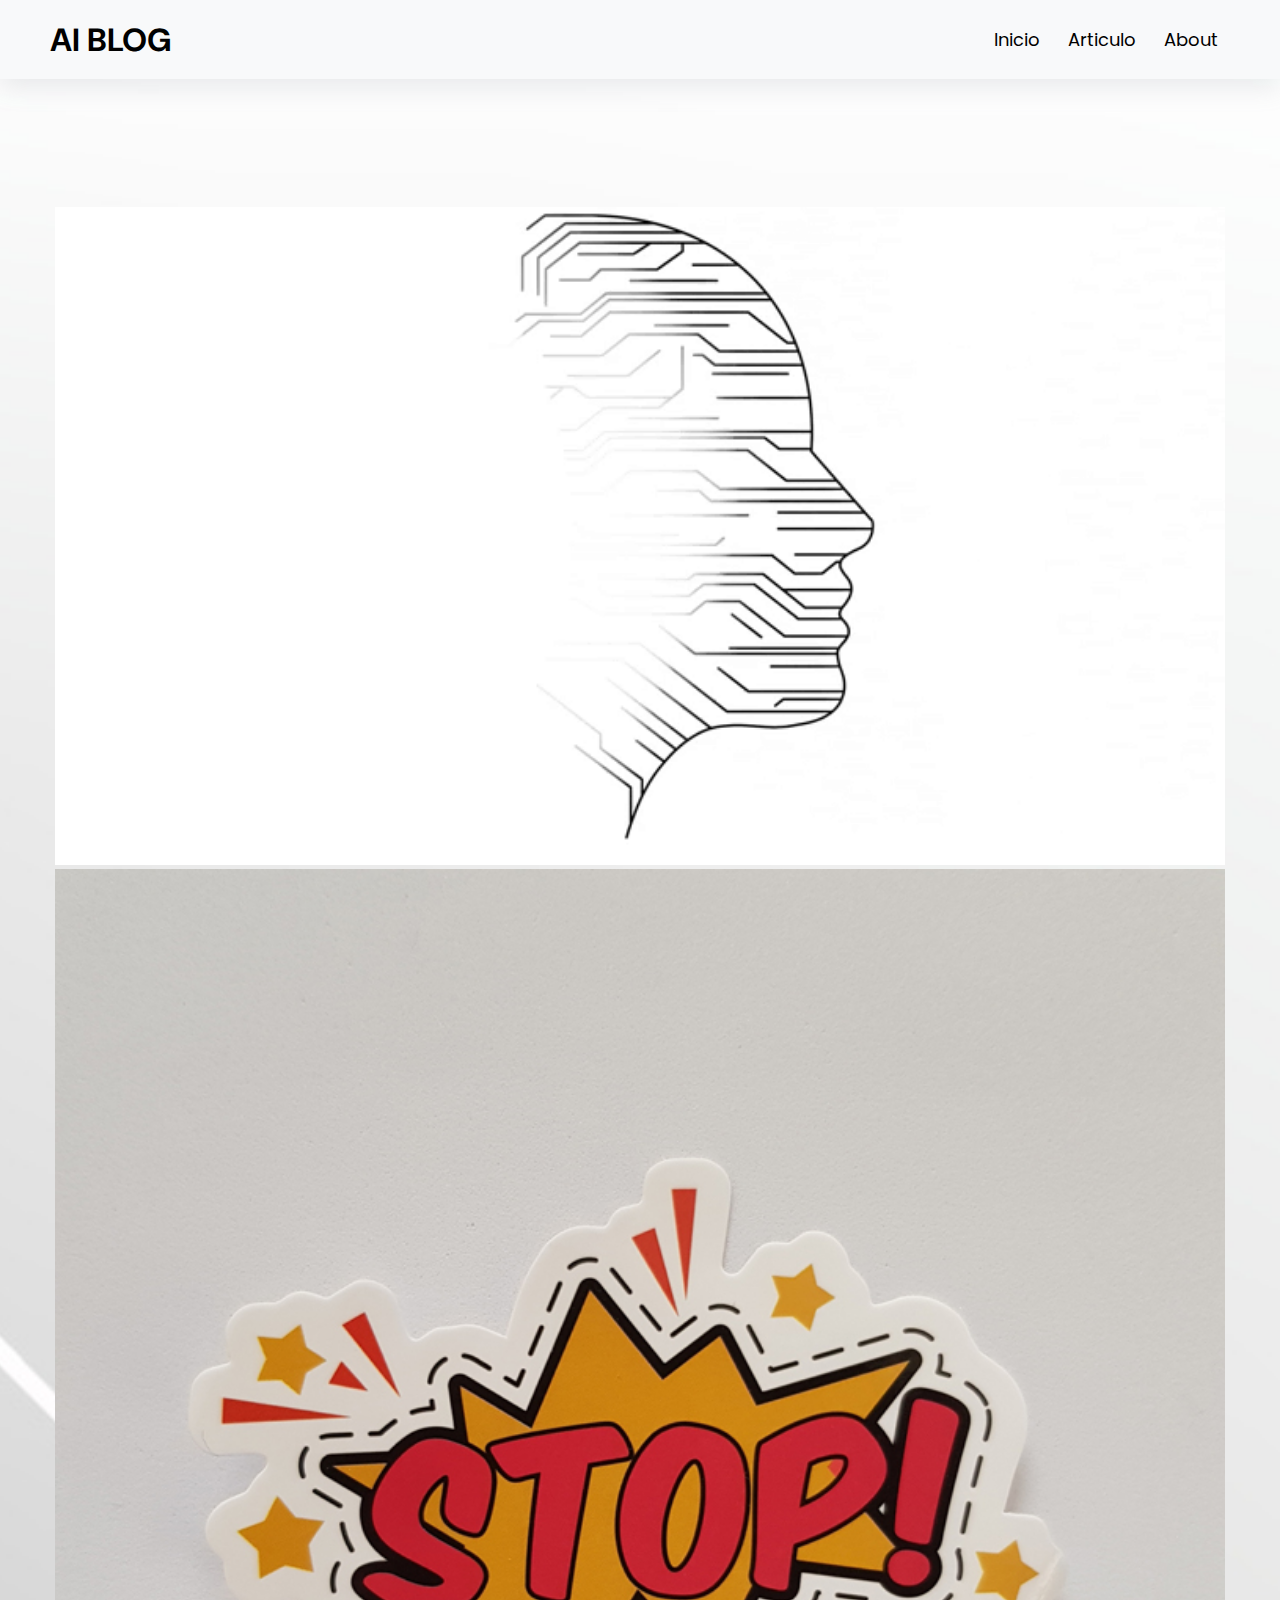
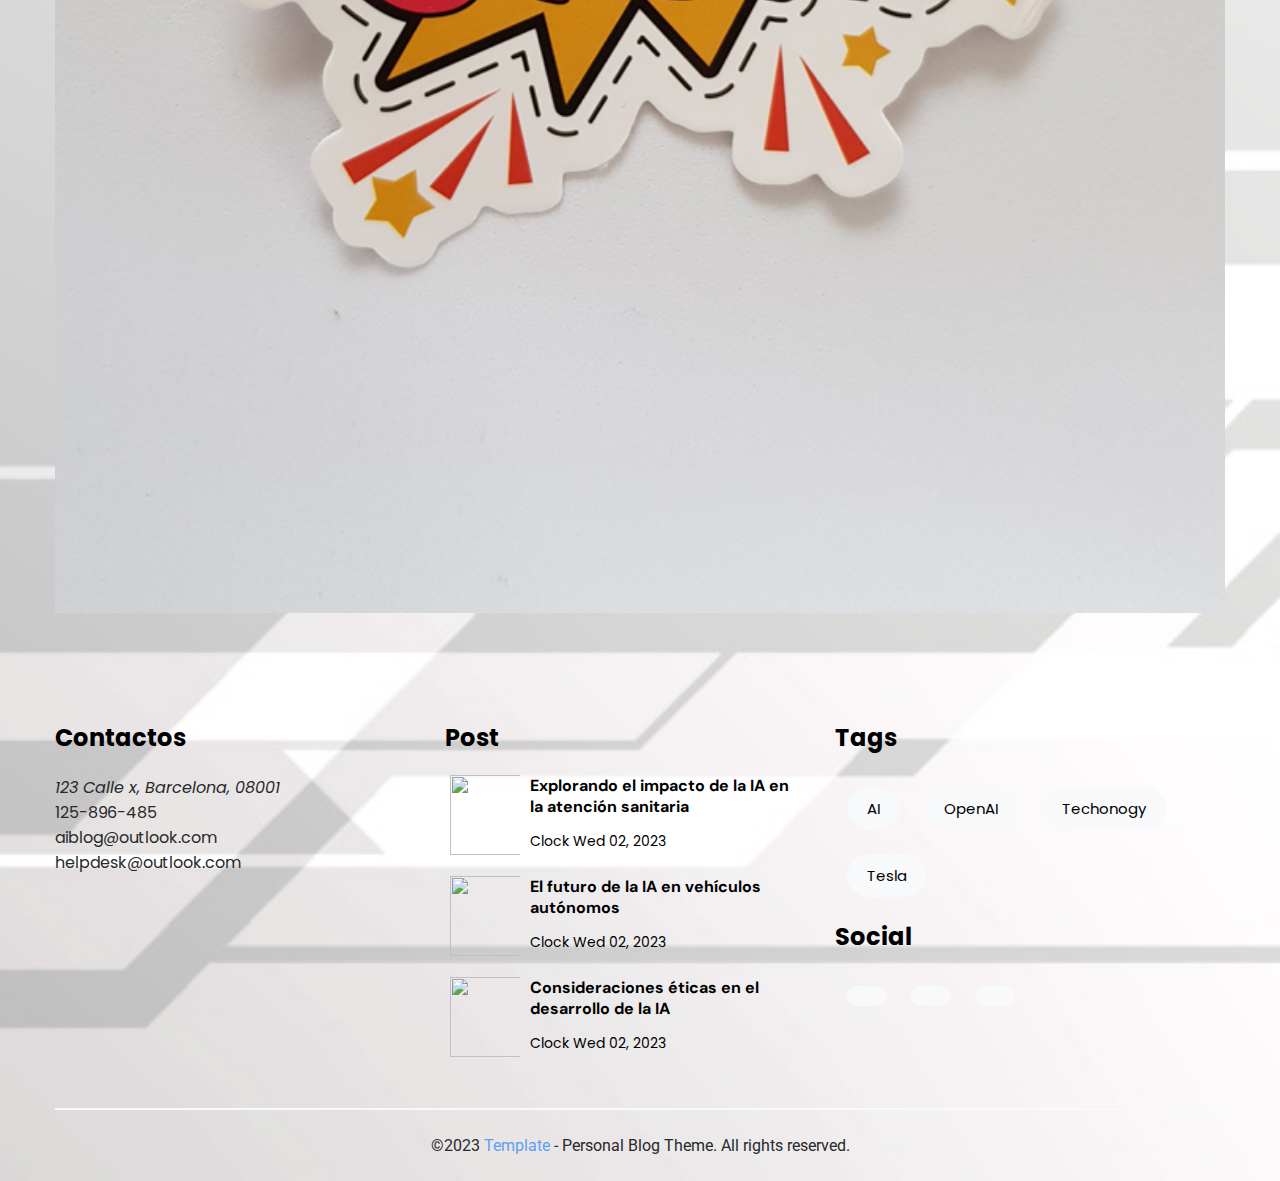
==== commit edfac808: "Actualizado" ====
--- a/index.html
+++ b/index.html
@@ -77,7 +77,7 @@
                        <div class="secondary-title text-secondary">
                             <address>
                                 <i class="fas fa-map-marker-alt text-primary"></i> 
-                                123 Street, Barcelona, Catalonia, Spain
+                                123 Calle x, Barcelona, 08001
                             </address>
 
                             <div class="phone">
@@ -173,7 +173,7 @@
 
                    </div>
                </div>
-               
+
                <div class="copyrights">
                    <p class="text-center text-secondary display-2">
                         ©2023 <a href="#" class="text-primary">Template</a> - Personal Blog Theme. All rights reserved.
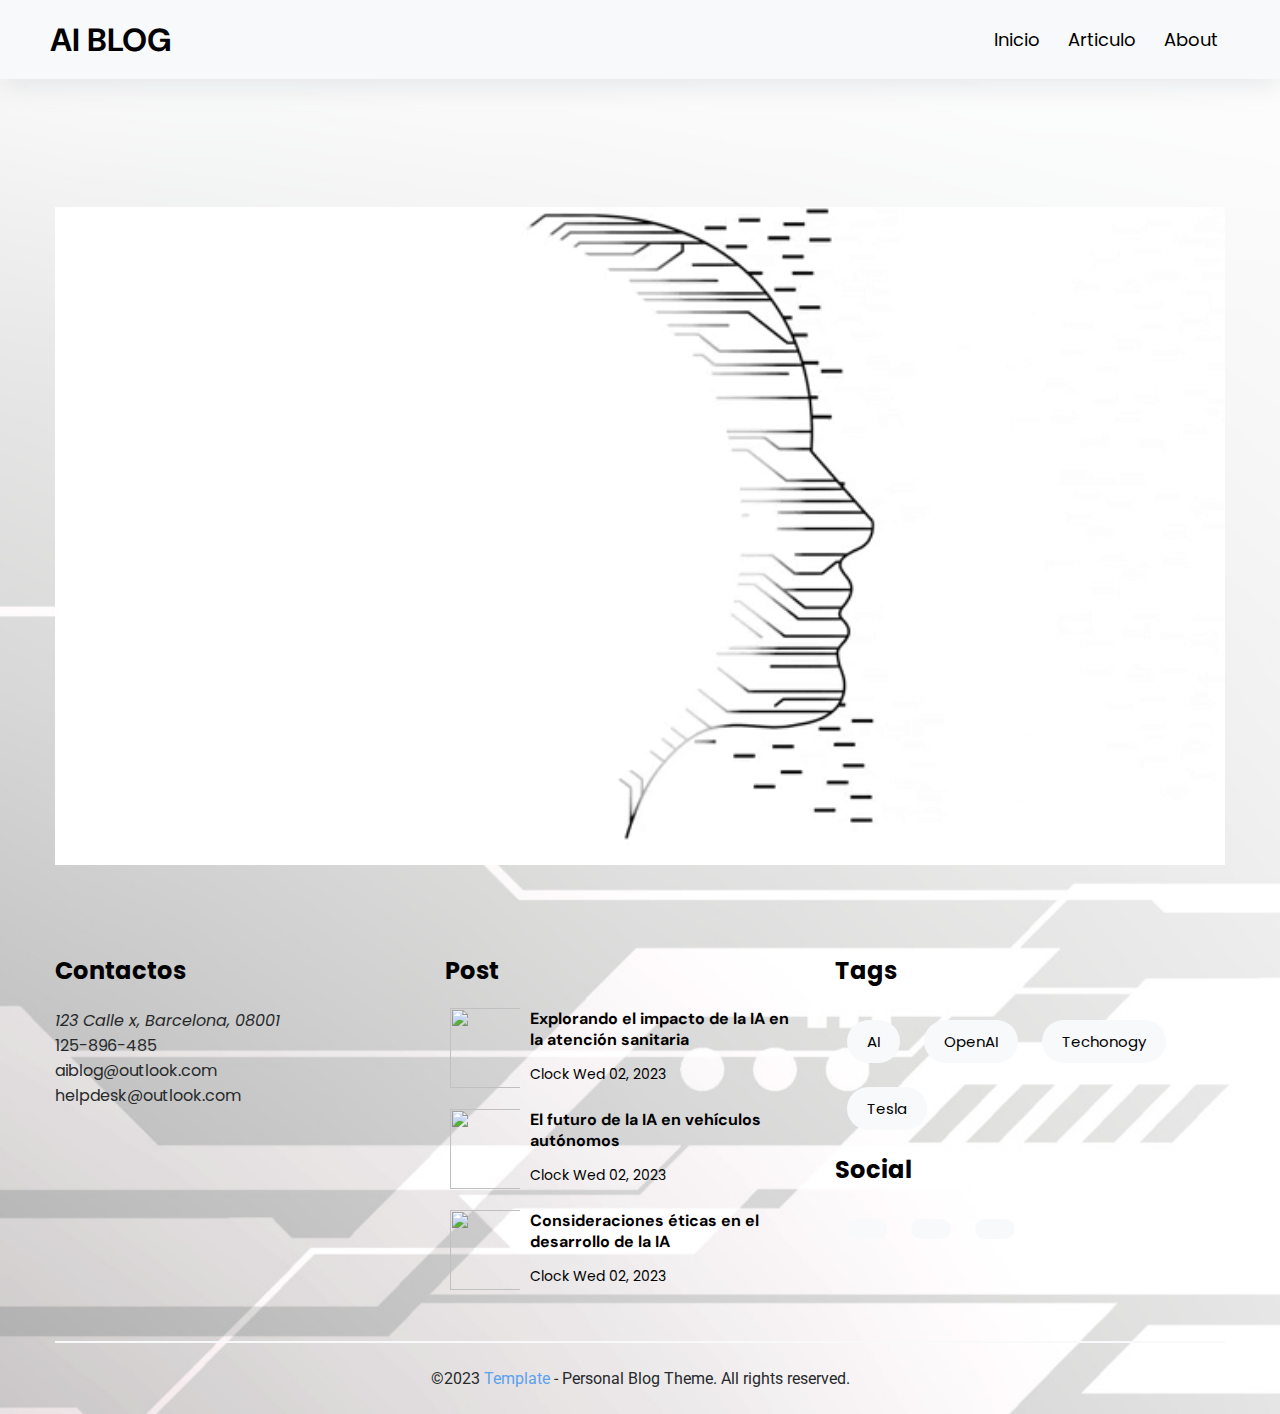
==== commit a9d5da4f: "Actualizado" ====
--- a/index.html
+++ b/index.html
@@ -8,17 +8,12 @@
     <link rel="stylesheet" href="https://cdnjs.cloudflare.com/ajax/libs/Swiper/6.4.5/swiper-bundle.min.css" integrity="sha512-m3pAvNriL711NMlhkZHK6K4Tu2/RjtrzyjxZU8mlAbxxoDoURy27KajN1LGTLeEEPvaN12mKAgSCrYEwF9y0jA==" crossorigin="anonymous" />
     <link rel="stylesheet" href="style.css">
 </head>
-<body style="background-image: url('./assets/Fondo.jpg'); background-size: cover; background-position: center; background-repeat: no-repeat;">
+<body>
        <header id="header" class="shadow bg-light">
            <nav class="container navbar">
                <a href="https://jcarl0.github.io/Template-HTML/#" class="nav-brand text-dark">
                     AI BLOG
                 </a>
-
-                <!-- toggle button -->
-                <button class="toggle-button">
-                    <span><i class="fas fa-bars"></i></span>
-                </button>
 
                 <div class="collapse">
                     <ul class="navbar-nav">
@@ -46,26 +41,24 @@
                                         <img src="./assets/AI3.gif" class="img-fluid" alt="">
                                     </a>
                                 </div>
-
-                                <div class="swiper-slide">
-                                    <a href="#">
-                                        <img src="./assets/slider/img2.jpg" class="img-fluid" alt="">
-                                    </a>
-                                </div>
-
-                                <div class="swiper-slide">
-                                    <a href="#">
-                                        <img src="" class="img-fluid" alt="">
-                                    </a>
-                                </div>
                             </div>
                         </div>
                     </div>
                 </section>
        </main>
+    <!-- .Main Site -->
 
 
-    <!-- .Main Site -->
+
+
+
+
+
+
+
+
+
+
 
     <!-- footer -->
        <footer id="footer">
@@ -185,6 +178,5 @@
 
     <script src="https://cdnjs.cloudflare.com/ajax/libs/masonry/4.2.2/masonry.pkgd.min.js" integrity="sha512-JRlcvSZAXT8+5SQQAvklXGJuxXTouyq8oIMaYERZQasB8SBDHZaUbeASsJWpk0UUrf89DP3/aefPPrlMR1h1yQ==" crossorigin="anonymous"></script>
     <script src="https://cdnjs.cloudflare.com/ajax/libs/Swiper/6.4.5/swiper-bundle.min.js" integrity="sha512-1LlEYE0qExJ/GUfAJ0k2K2fB5sIvMv/q6ueo3syohvQ3ElWDQVSMUOf39cxaDWHtNu7M6lF6ZC1H6A1m3SvheA==" crossorigin="anonymous"></script>
-    <script src="main.js"></script>
 </body>
 </html>--- a/style.css
+++ b/style.css
@@ -7,7 +7,7 @@
     --secondary: #27292b;
     --dark: #000000;
     --primary-color: #5ba1f1;
-    --secondary-color: #2ec4b6;
+    --secondary-color: #5ba1f1;
     --border : #e9ecef;
 }
 
@@ -15,6 +15,10 @@
     font-family: 'Roboto', sans-serif;
     padding: 0;
     margin: 0;
+    background-image: url('./assets/Fondo.jpg'); 
+    background-size: cover; 
+    background-position: center; 
+    background-repeat: no-repeat;
 }
 
 a{
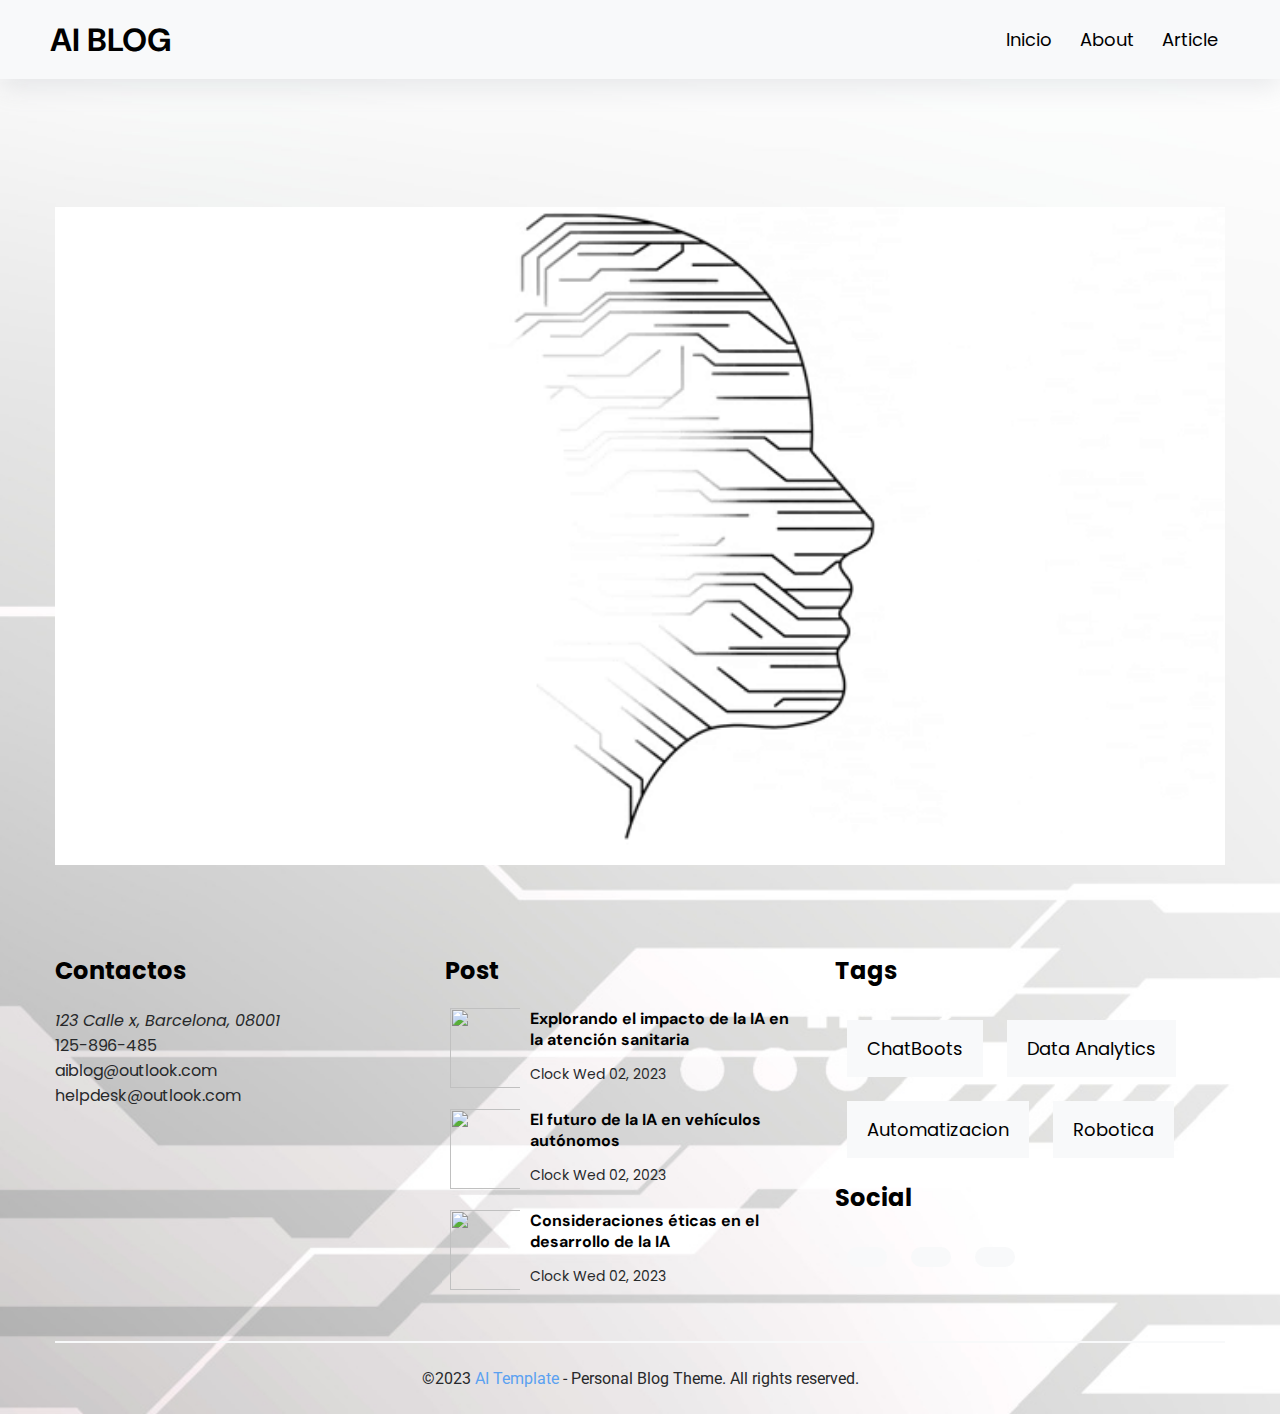
==== commit 008f95ff: "Actualizado" ====
--- a/index.html
+++ b/index.html
@@ -3,49 +3,48 @@
 <head>
     <meta charset="UTF-8">
     <meta name="viewport" content="width=device-width, initial-scale=1.0">
-    <title>AI Blog</title>
+    <title>Inicio</title>
     <link rel="stylesheet" href="https://cdnjs.cloudflare.com/ajax/libs/font-awesome/5.15.2/css/all.min.css" integrity="sha512-HK5fgLBL+xu6dm/Ii3z4xhlSUyZgTT9tuc/hSrtw6uzJOvgRr2a9jyxxT1ely+B+xFAmJKVSTbpM/CuL7qxO8w==" crossorigin="anonymous" />
     <link rel="stylesheet" href="https://cdnjs.cloudflare.com/ajax/libs/Swiper/6.4.5/swiper-bundle.min.css" integrity="sha512-m3pAvNriL711NMlhkZHK6K4Tu2/RjtrzyjxZU8mlAbxxoDoURy27KajN1LGTLeEEPvaN12mKAgSCrYEwF9y0jA==" crossorigin="anonymous" />
     <link rel="stylesheet" href="style.css">
 </head>
 <body>
-       <header id="header" class="shadow bg-light">
-           <nav class="container navbar">
-               <a href="https://jcarl0.github.io/Template-HTML/#" class="nav-brand text-dark">
-                    AI BLOG
-                </a>
-
-                <div class="collapse">
-                    <ul class="navbar-nav">
-                        <a href="index.html" class="nav-link">Inicio</a>
-                        <a href="article.html" class="nav-link">Articulo</a>
-                        <a href="" class="nav-link">About</a>
-                    </ul>
-                </div>
-
-                 
+    <header id="header" class="shadow bg-light">
+        <nav class="container navbar">
+            <a href="https://jcarl0.github.io/Template-HTML/#" class="nav-brand text-dark">
+                AI BLOG<p>
+            </a>
+            <div class="collapse">
+                <ul class="navbar-nav">
+                    <a href="index.html" class="nav-link">Inicio</a>
+                    <a href="" class="nav-link">About</a>
+                    <a href="article.html" class="nav-link">Article</a>
+                </ul>
+            </div>   
            </nav>
-       </header>
+    </header>
     <!-- .Header -->
 
+
+
+
+    
     <!-- Main Site -->
-       <main id="site-main">
-
-            <!-- Swiper slider -->
-                <section class="slider">
-                    <div class="container">
-                        <div class="swiper-container">
-                             <div class="swiper-wrapper">
-                                <div class="swiper-slide">
-                                    <a href="#">
-                                        <img src="./assets/AI3.gif" class="img-fluid" alt="">
-                                    </a>
-                                </div>
-                            </div>
+    <main id="site-main">
+        <section class="slider">
+            <div class="container">
+                <div class="swiper-container">
+                    <div class="swiper-wrapper">
+                        <div class="swiper-slide">
+                            <a href="#">
+                                <img src="./assets/AI3.gif" class="img-fluid" alt="">
+                            </a>
                         </div>
                     </div>
-                </section>
-       </main>
+                </div>
+            </div>
+        </section>
+    </main>
     <!-- .Main Site -->
 
 
@@ -97,7 +96,7 @@
                                    <div class="d-flex">
                                         <img src="https://www.geriatricarea.com/wp-content/uploads/2021/07/geriatricarea-Inteligencia-Artificial-alcad.jpg" class="object-fit px-1" alt="">
                                            <div class="px-1">
-                                               <a class="text-title display-2 text-dark">
+                                               <a href="https://www.bbc.com/mundo/topics/cwr9j26ddr5t"class="text-title display-2 text-dark">
                                                     Explorando el impacto de la IA en la atención sanitaria
                                                </a>
                                                <p class="secondary-title text-secondary display-3">
@@ -113,7 +112,7 @@
                                 <div class="d-flex">
                                     <img src="https://www.sernauto.es/blog/wp-content/uploads/2022/09/coche-conectado-CABECERA.jpg" class="object-fit px-1" alt="">
                                         <div class="px-1">
-                                            <a class="text-title display-2 text-dark">
+                                            <a href="https://www.bbc.com/mundo/topics/cwr9j26ddr5t" class="text-title display-2 text-dark">
                                                 El futuro de la IA en vehículos autónomos
                                             </a>
                                             <p class="secondary-title text-secondary display-3">
@@ -126,10 +125,10 @@
                              </div>
                              <div class="flex-item">
                                 <article class="article">
-                                    <div class="d-flex">
+                                    <div class="d-flex ">
                                         <img src="https://futuroelectrico.com/wp-content/uploads/2022/07/etica-en-la-inteligencia-artificia.jpg" class="object-fit px-1" alt="">
                                             <div class="px-1">
-                                                <a class="text-title display-2 text-dark">
+                                                <a href="https://www.bbc.com/mundo/topics/cwr9j26ddr5t" class="text-title display-2 text-dark">
                                                     Consideraciones éticas en el desarrollo de la IA
                                                 </a>
                                                 <p class="secondary-title text-secondary display-3">
@@ -145,12 +144,12 @@
                    <div class="col-3">
                         <h2 class="footer-title secondary-title">Tags</h2>
 
-                        <div class="tags">
+                        <div class="post-tags d-flex flex-wrap justify-content-center">
                             <div class="d-flex flex-wrap">
-                                <a href="https://en.wikipedia.org/wiki/Artificial_intelligence"  class="nav-link btn bg-light">AI</a>
-                                <a href="https://openai.com" class="nav-link btn bg-light">OpenAI</a>
-                                <a href="https://www.pccomponentes.com" class="nav-link btn bg-light">Techonogy</a>
-                                <a href="https://www.tesla.com" class="nav-link btn bg-light">Tesla</a>
+                                <a href="https://www.iberdrola.com/innovacion/que-es-un-chatbot#:~:text=Un%20chatbot%20es%20un%20software,%2C%20viajes%2C%20restauración%2C%20etc."  class="nav-link btn bg-light">ChatBoots</a>
+                                <a href="https://www.cognizant.com/es/es/glossary/data-analytics" class="nav-link btn bg-light">Data Analytics</a>
+                                <a href="https://www.ibm.com/es-es/topics/automation" class="nav-link btn bg-light">Automatizacion</a>
+                                <a href="https://www.ferrovial.com/es-es/innovacion/tecnologias/robotica/" class="nav-link btn bg-light">Robotica</a>
                             </div>
                         </div>
 
@@ -169,7 +168,7 @@
 
                <div class="copyrights">
                    <p class="text-center text-secondary display-2">
-                        ©2023 <a href="#" class="text-primary">Template</a> - Personal Blog Theme. All rights reserved.
+                        ©2023 <a href="#" class="text-primary">AI Template</a> - Personal Blog Theme. All rights reserved.
                    </p>
                </div>
            </div>
--- a/style.css
+++ b/style.css
@@ -383,9 +383,6 @@
     max-width: 30%;
 }
 
-body, h1, h2, h3, h4, h5, h6, p, a, li, span {
-    color: black;
-}
 
 .text-black {
     color: black;
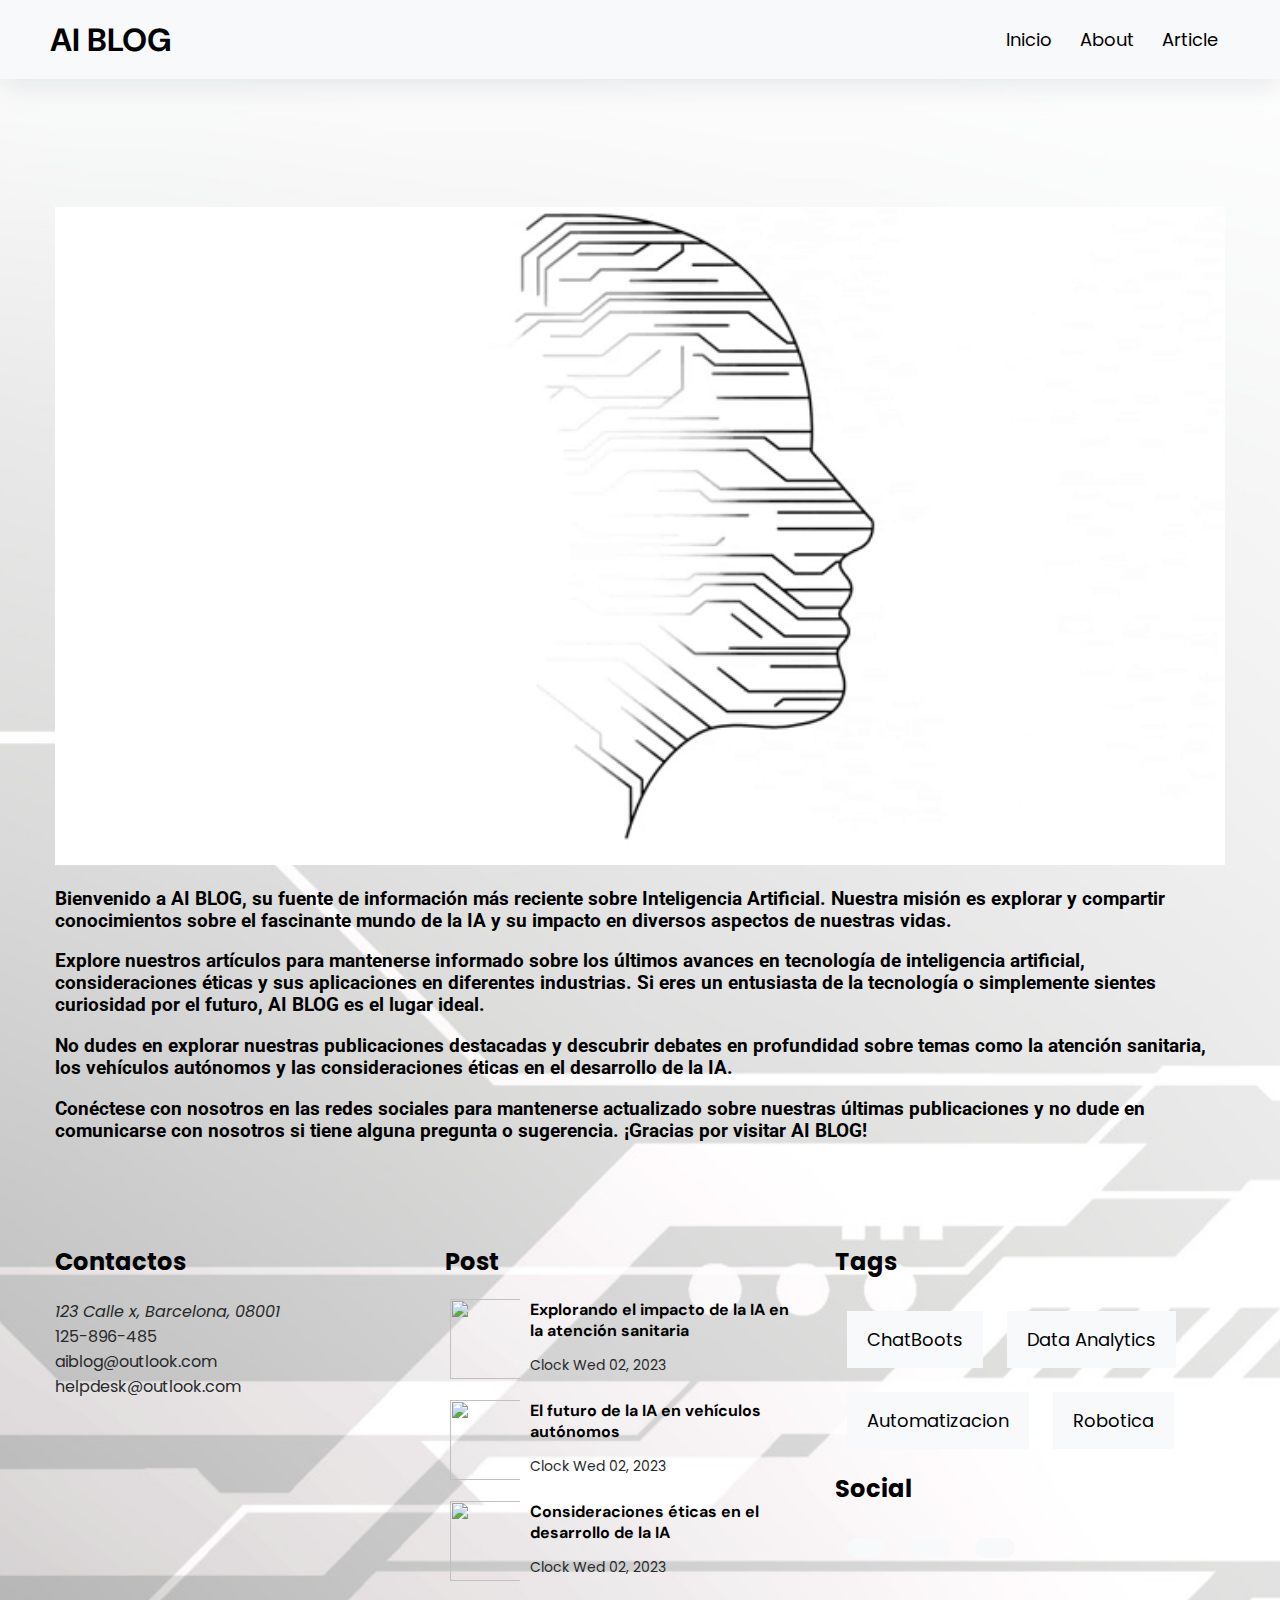
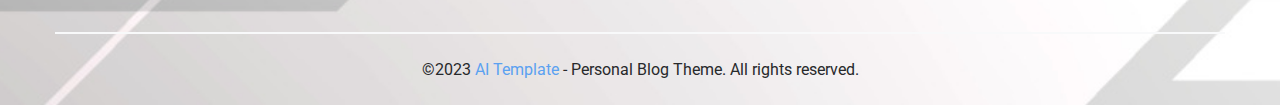
==== commit 37967244: "Actualizado" ====
--- a/index.html
+++ b/index.html
@@ -25,10 +25,6 @@
     </header>
     <!-- .Header -->
 
-
-
-
-    
     <!-- Main Site -->
     <main id="site-main">
         <section class="slider">
@@ -44,20 +40,21 @@
                 </div>
             </div>
         </section>
+        <section class="content">
+            <div class="container">
+                <h3>
+                <p>Bienvenido a AI BLOG, su fuente de información más reciente sobre Inteligencia Artificial. Nuestra misión es explorar y compartir conocimientos sobre el fascinante mundo de la IA y su impacto en diversos aspectos de nuestras vidas.</p>
+    
+                <p>Explore nuestros artículos para mantenerse informado sobre los últimos avances en tecnología de inteligencia artificial, consideraciones éticas y sus aplicaciones en diferentes industrias. Si eres un entusiasta de la tecnología o simplemente sientes curiosidad por el futuro, AI BLOG es el lugar ideal.</p>
+   
+                <p>No dudes en explorar nuestras publicaciones destacadas y descubrir debates en profundidad sobre temas como la atención sanitaria, los vehículos autónomos y las consideraciones éticas en el desarrollo de la IA.</p>
+   
+                <p>Conéctese con nosotros en las redes sociales para mantenerse actualizado sobre nuestras últimas publicaciones y no dude en comunicarse con nosotros si tiene alguna pregunta o sugerencia. ¡Gracias por visitar AI BLOG!</p>
+                </h3>
+            </div>
+        </section>
     </main>
     <!-- .Main Site -->
-
-
-
-
-
-
-
-
-
-
-
-
 
     <!-- footer -->
        <footer id="footer">
@@ -85,7 +82,6 @@
                                 <i class="fas fa-envelope text-primary"></i> 
                                 helpdesk@outlook.com
                             </div>
-
                        </div>
                    </div>
                    <div class="col-3">
@@ -143,7 +139,6 @@
                    </div>
                    <div class="col-3">
                         <h2 class="footer-title secondary-title">Tags</h2>
-
                         <div class="post-tags d-flex flex-wrap justify-content-center">
                             <div class="d-flex flex-wrap">
                                 <a href="https://www.iberdrola.com/innovacion/que-es-un-chatbot#:~:text=Un%20chatbot%20es%20un%20software,%2C%20viajes%2C%20restauración%2C%20etc."  class="nav-link btn bg-light">ChatBoots</a>
@@ -152,9 +147,7 @@
                                 <a href="https://www.ferrovial.com/es-es/innovacion/tecnologias/robotica/" class="nav-link btn bg-light">Robotica</a>
                             </div>
                         </div>
-
                         <h2 class="footer-title secondary-title mt-2">Social</h2>
-
                         <div class="tags social">
                             <div class="d-flex flex-wrap">
                                 <a href="https://www.facebook.com" class="nav-link btn bg-light"><i class="fab fa-facebook-f"></i></a>
@@ -162,10 +155,8 @@
                                 <a href="https://www.instagram.com/" class="nav-link btn bg-light"><i class="fab fa-instagram"></i></a>
                             </div>
                         </div>
-
                    </div>
                </div>
-
                <div class="copyrights">
                    <p class="text-center text-secondary display-2">
                         ©2023 <a href="#" class="text-primary">AI Template</a> - Personal Blog Theme. All rights reserved.
@@ -174,7 +165,6 @@
            </div>
        </footer>
     <!-- .footer -->
-
     <script src="https://cdnjs.cloudflare.com/ajax/libs/masonry/4.2.2/masonry.pkgd.min.js" integrity="sha512-JRlcvSZAXT8+5SQQAvklXGJuxXTouyq8oIMaYERZQasB8SBDHZaUbeASsJWpk0UUrf89DP3/aefPPrlMR1h1yQ==" crossorigin="anonymous"></script>
     <script src="https://cdnjs.cloudflare.com/ajax/libs/Swiper/6.4.5/swiper-bundle.min.js" integrity="sha512-1LlEYE0qExJ/GUfAJ0k2K2fB5sIvMv/q6ueo3syohvQ3ElWDQVSMUOf39cxaDWHtNu7M6lF6ZC1H6A1m3SvheA==" crossorigin="anonymous"></script>
 </body>
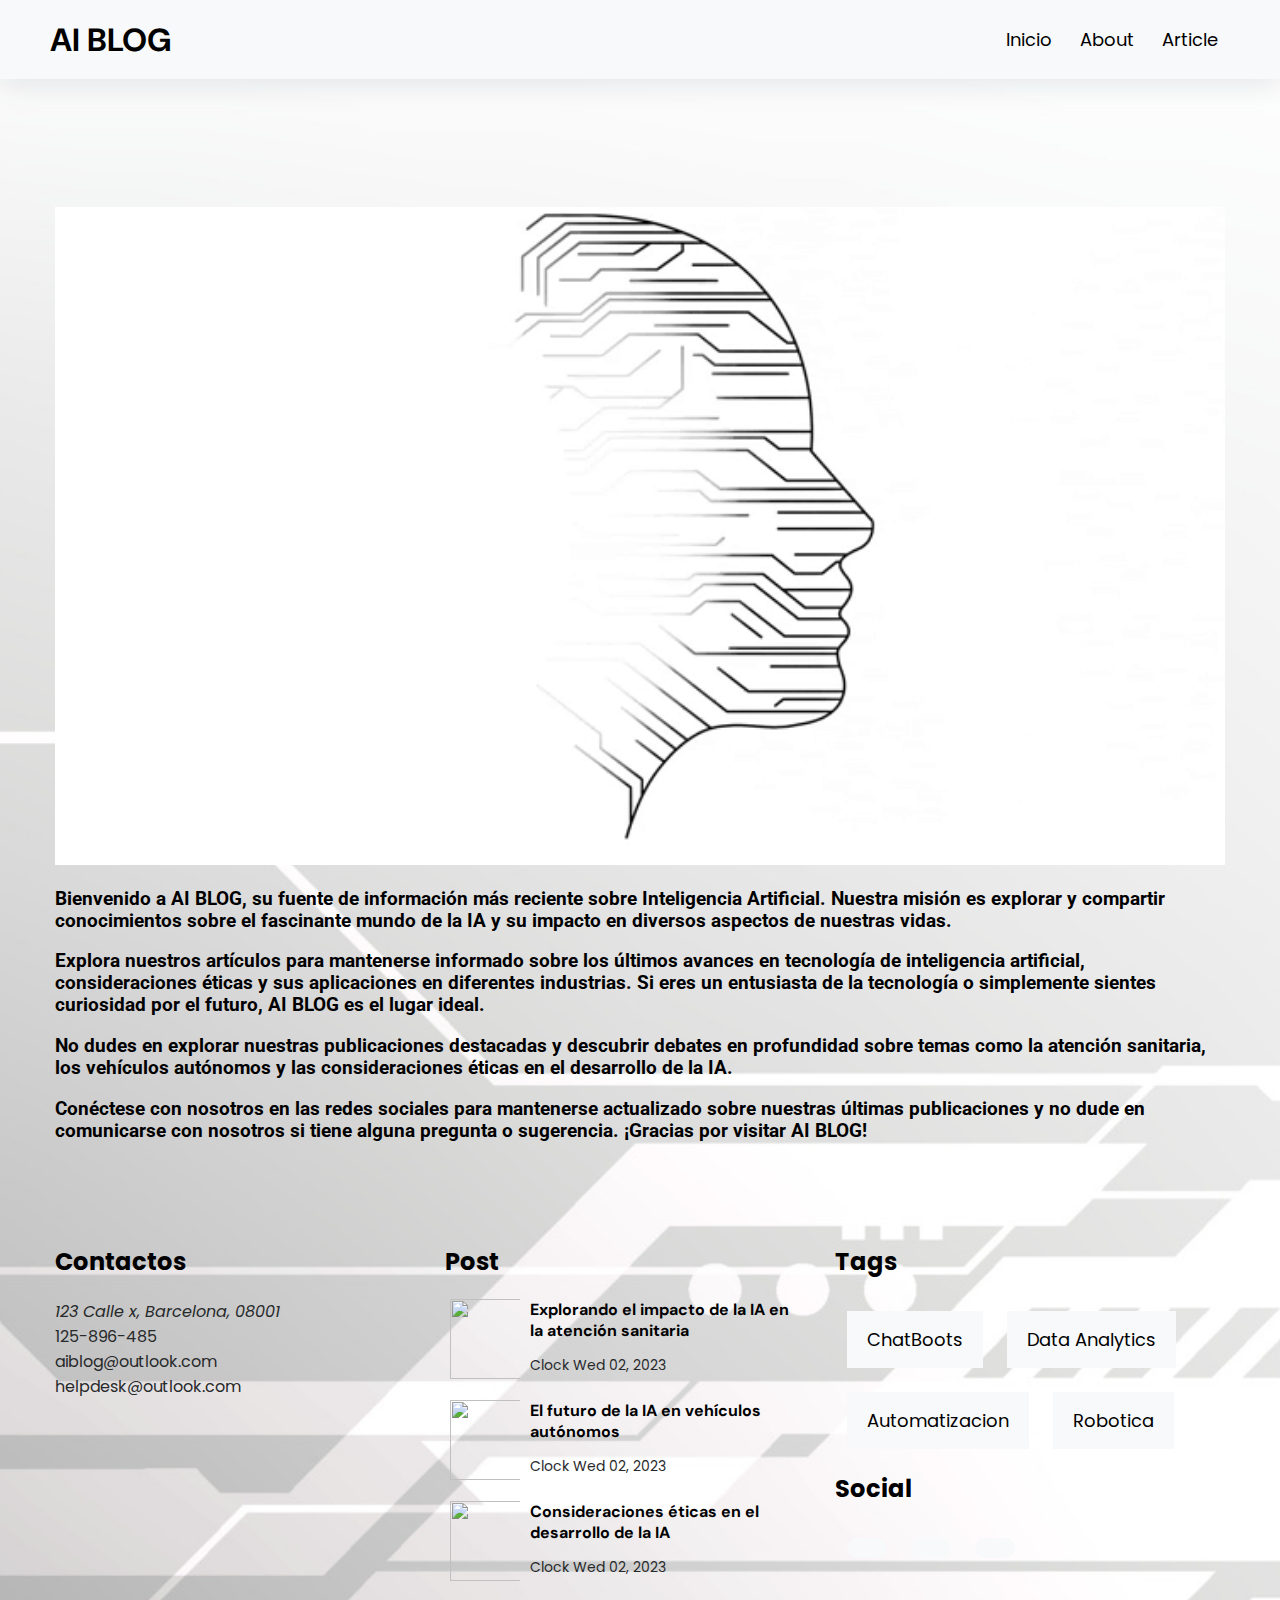
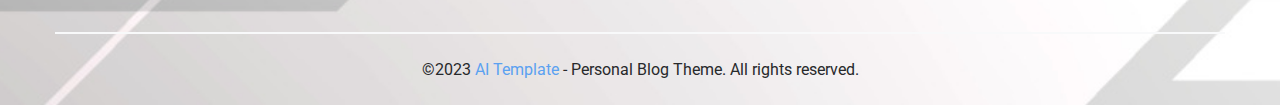
==== commit 65e5dae4: "Actualizado" ====
--- a/index.html
+++ b/index.html
@@ -17,7 +17,7 @@
             <div class="collapse">
                 <ul class="navbar-nav">
                     <a href="index.html" class="nav-link">Inicio</a>
-                    <a href="" class="nav-link">About</a>
+                    <a href="About.html" class="nav-link">About</a>
                     <a href="article.html" class="nav-link">Article</a>
                 </ul>
             </div>   
@@ -45,7 +45,7 @@
                 <h3>
                 <p>Bienvenido a AI BLOG, su fuente de información más reciente sobre Inteligencia Artificial. Nuestra misión es explorar y compartir conocimientos sobre el fascinante mundo de la IA y su impacto en diversos aspectos de nuestras vidas.</p>
     
-                <p>Explore nuestros artículos para mantenerse informado sobre los últimos avances en tecnología de inteligencia artificial, consideraciones éticas y sus aplicaciones en diferentes industrias. Si eres un entusiasta de la tecnología o simplemente sientes curiosidad por el futuro, AI BLOG es el lugar ideal.</p>
+                <p>Explora nuestros artículos para mantenerse informado sobre los últimos avances en tecnología de inteligencia artificial, consideraciones éticas y sus aplicaciones en diferentes industrias. Si eres un entusiasta de la tecnología o simplemente sientes curiosidad por el futuro, AI BLOG es el lugar ideal.</p>
    
                 <p>No dudes en explorar nuestras publicaciones destacadas y descubrir debates en profundidad sobre temas como la atención sanitaria, los vehículos autónomos y las consideraciones éticas en el desarrollo de la IA.</p>
    
